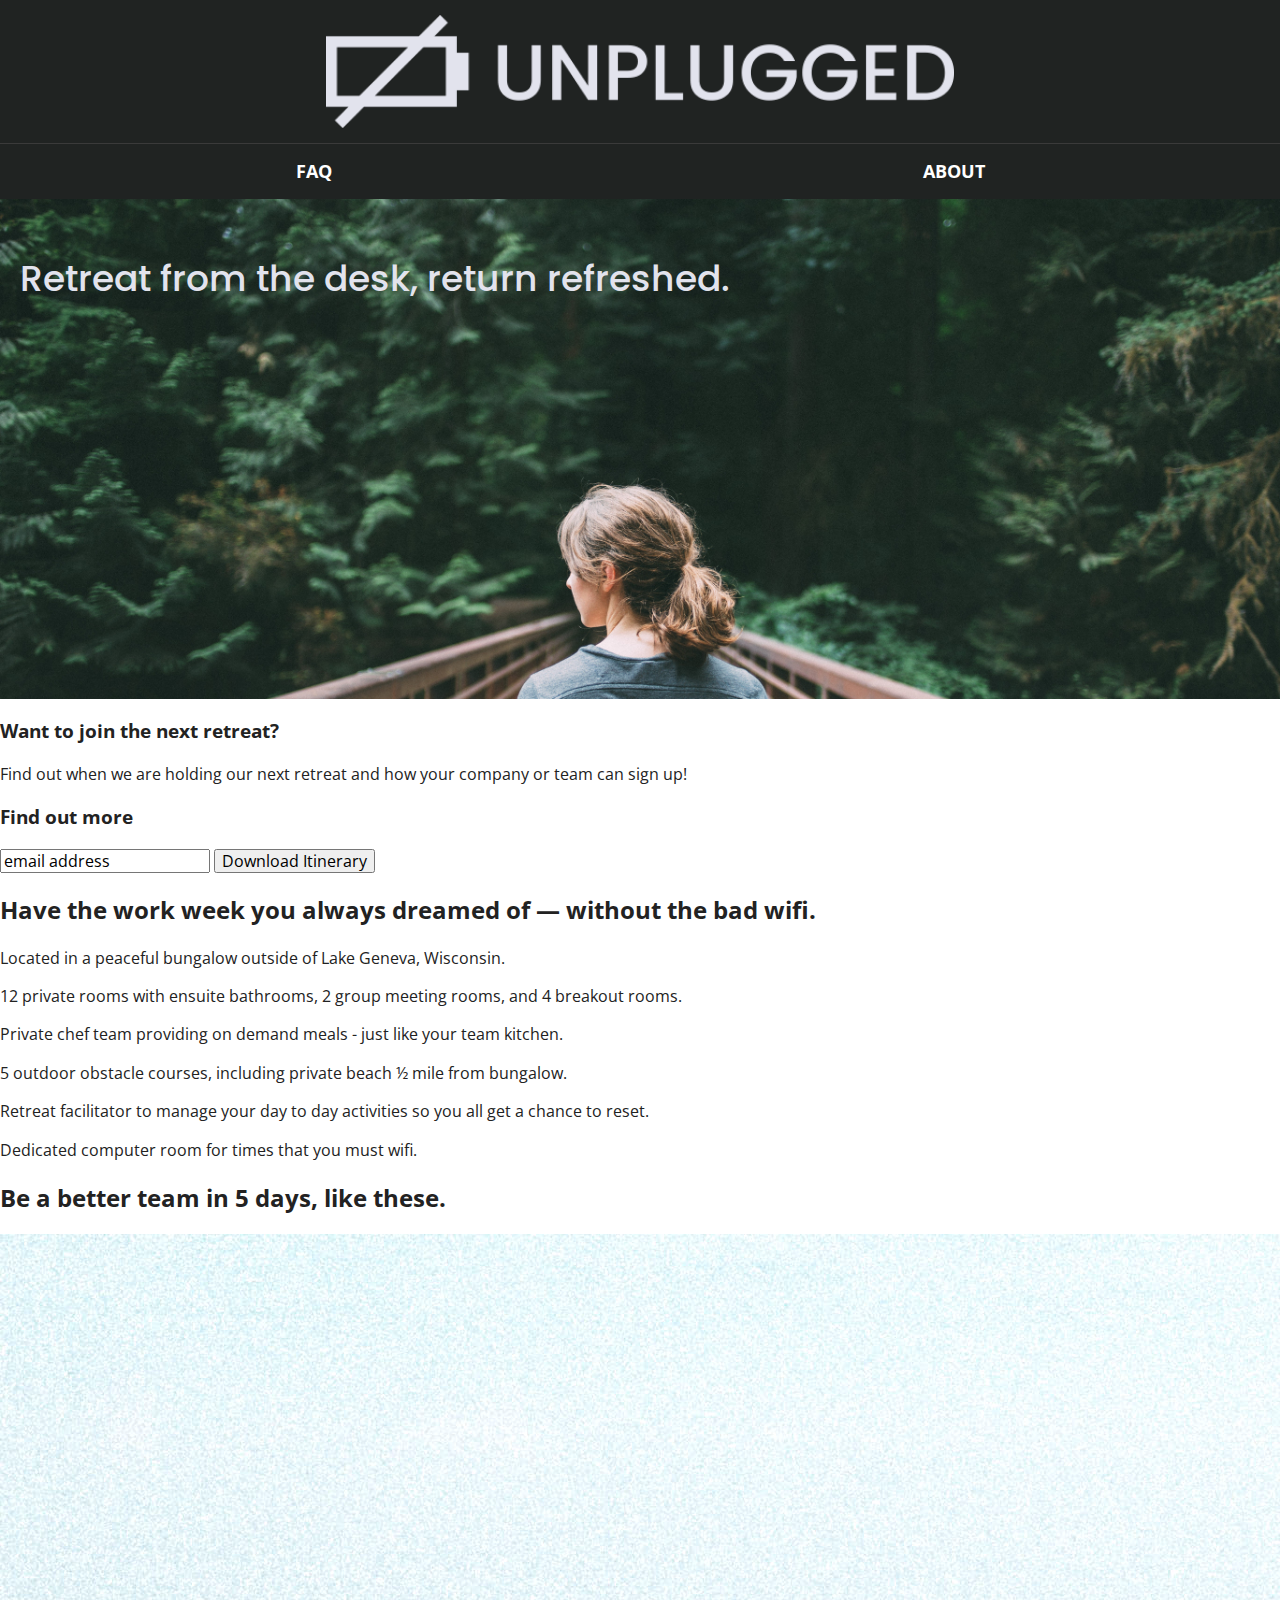
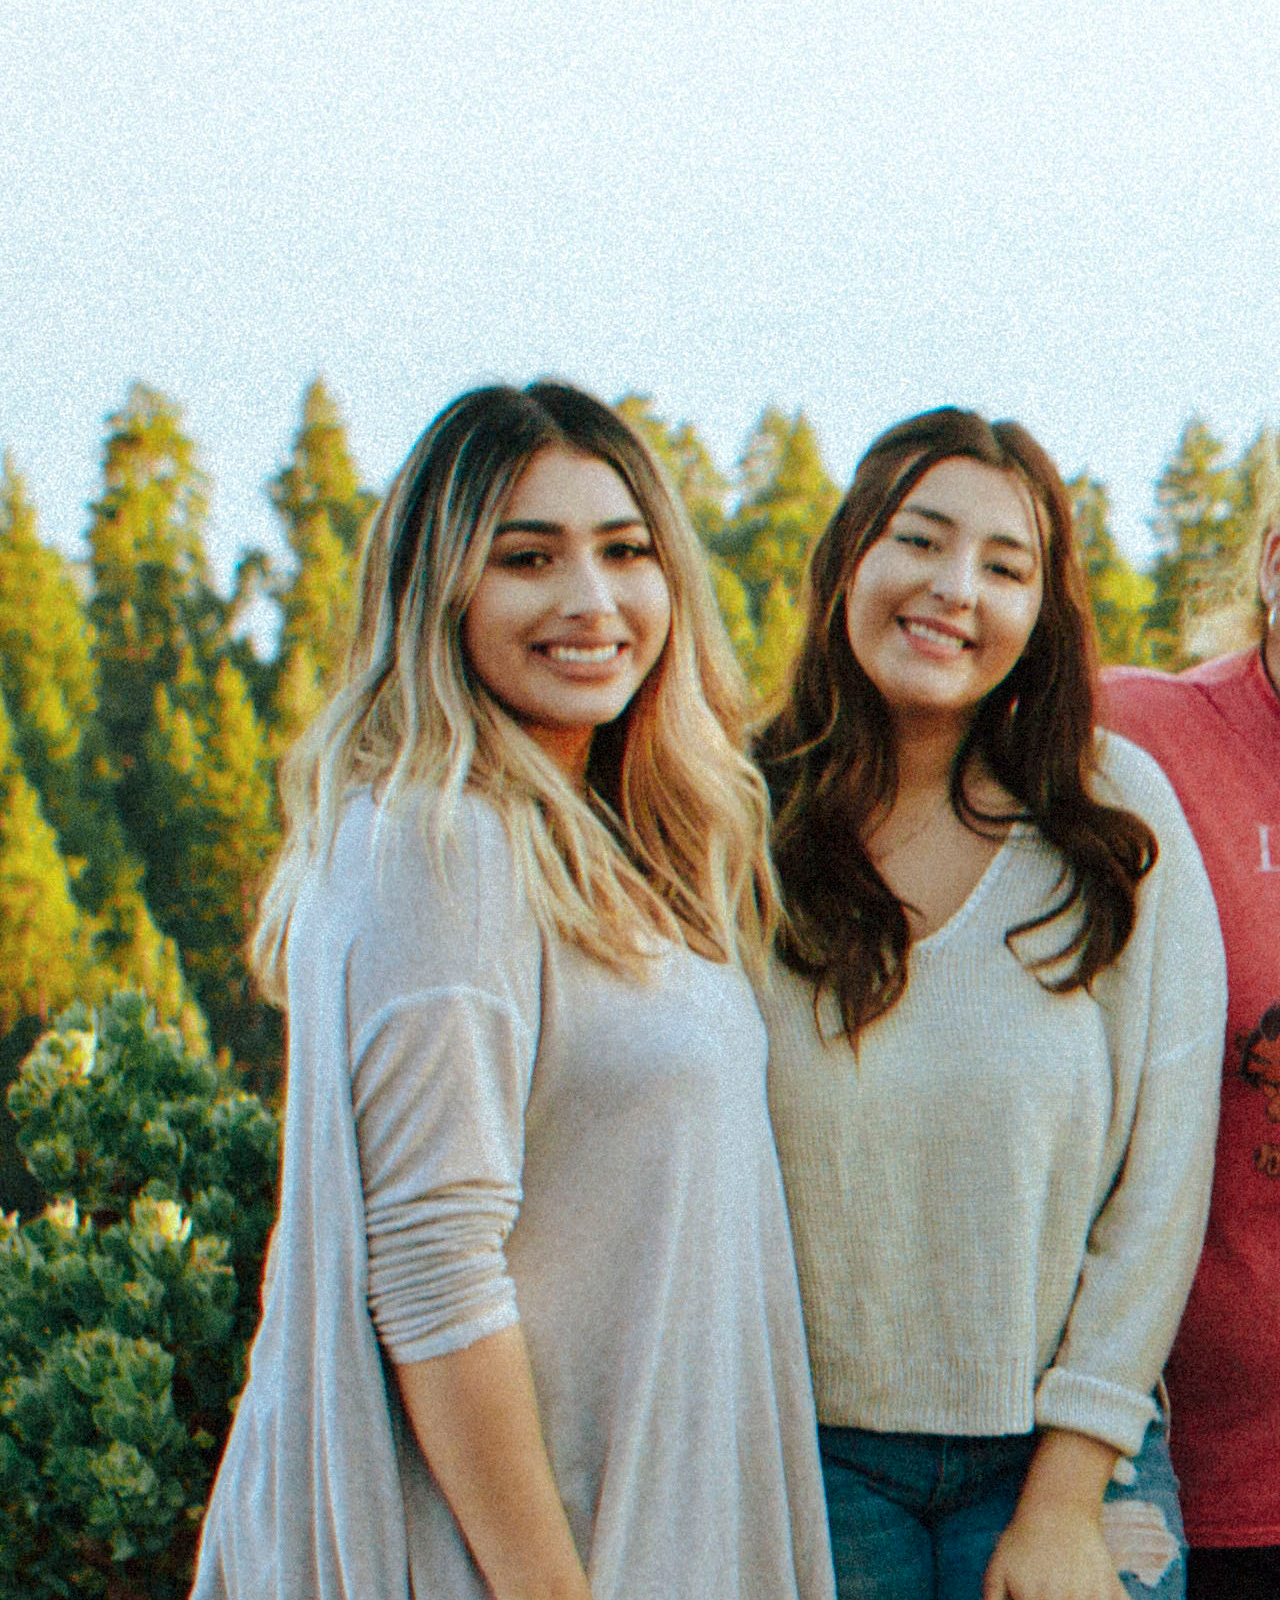
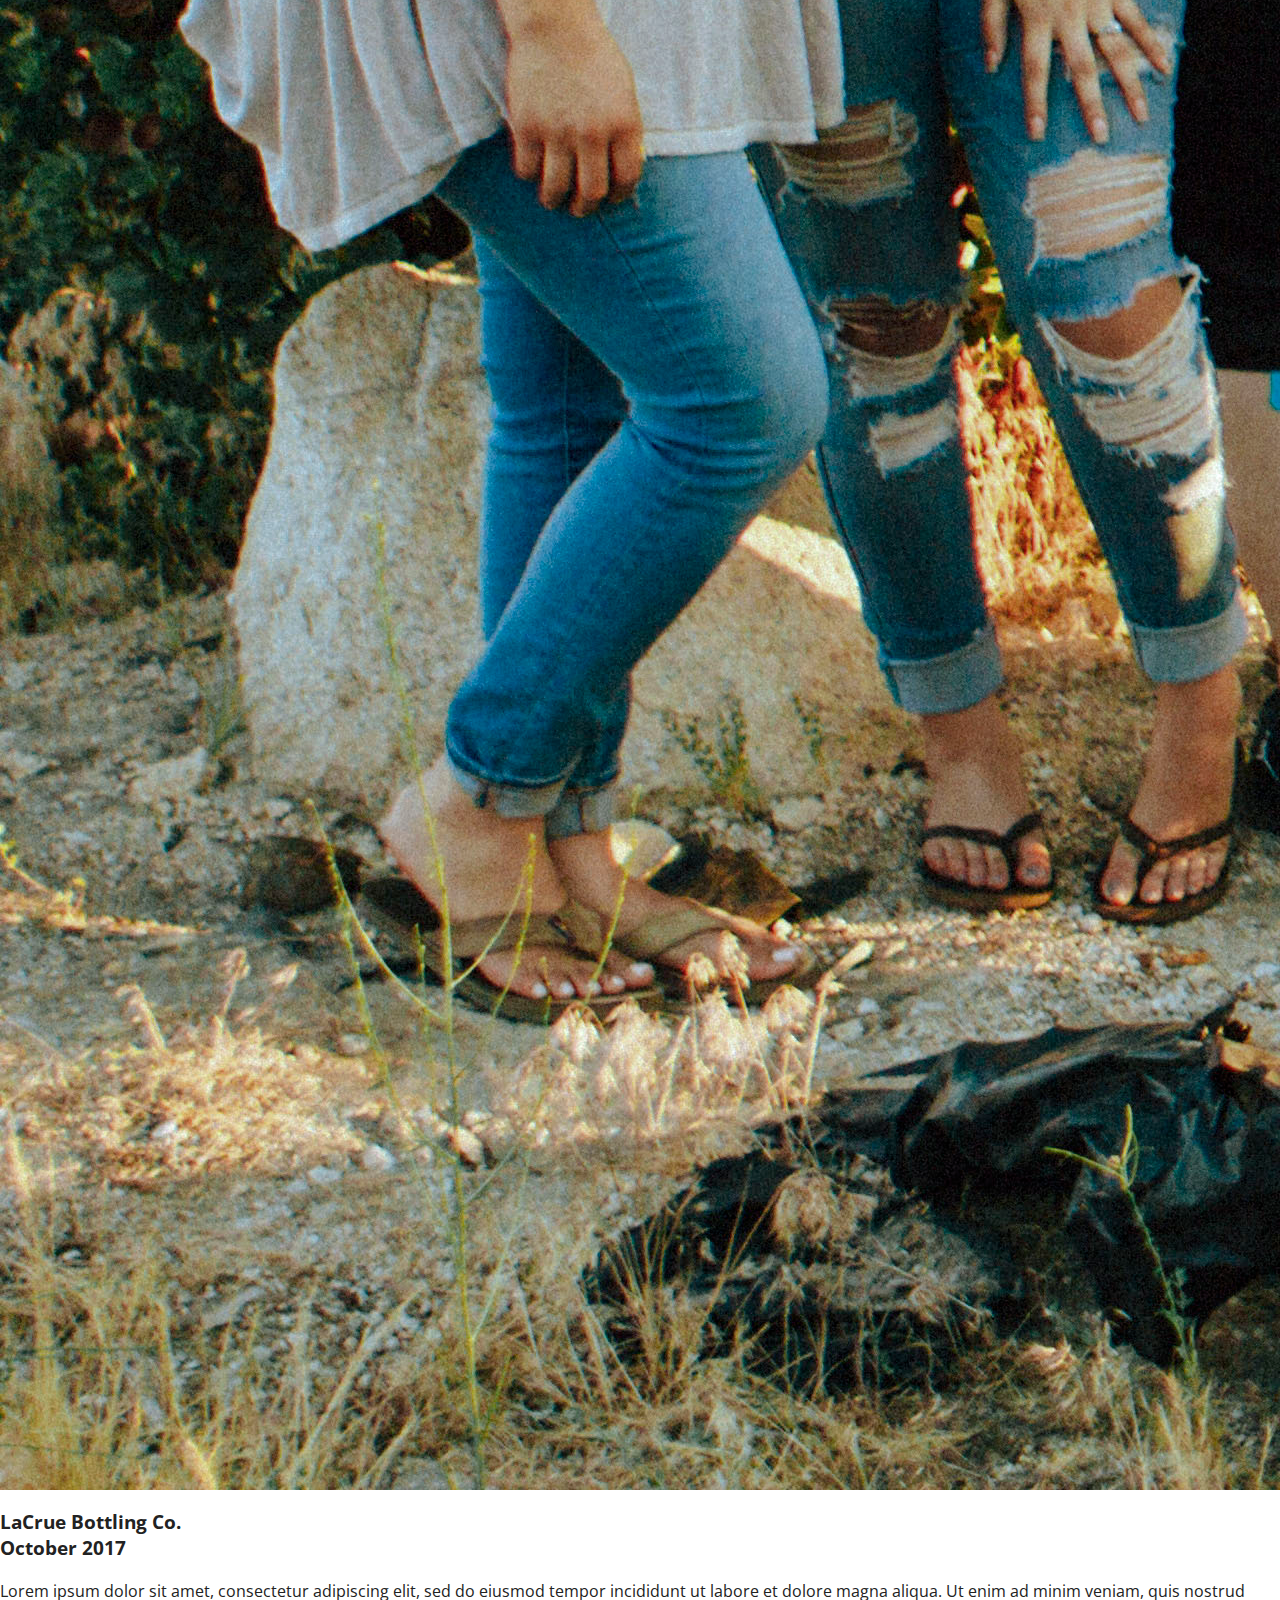
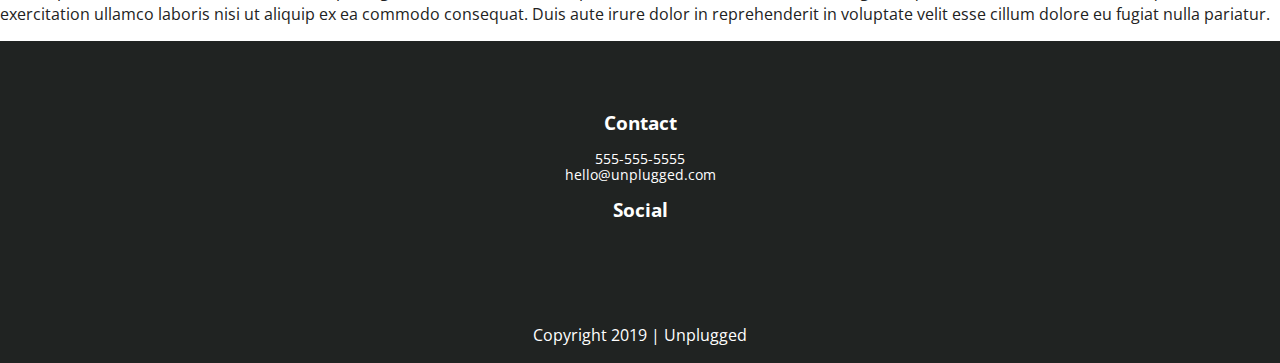
==== index.html @ 426a58fe "Completely designed the header and footer for all three websites" ====
<!DOCTYPE html>
<html class="no-js" lang="eng">
  <head>
    <meta charset="utf-8" />
    <title>Unplugged Retreat</title>
    <meta name="description" content="" />
    <meta name="viewport" content="width=device-width, initial-scale=1" />

    <meta property="og:title" content="" />
    <meta property="og:type" content="" />
    <meta property="og:url" content="" />
    <meta property="og:image" content="" />

    <link rel="manifest" href="site.webmanifest" />
    <link rel="apple-touch-icon" href="icon.png" />
    <!-- Place favicon.ico in the root directory -->

    <link rel="stylesheet" href="css/normalize.css" />
    <link rel="stylesheet" href="css/main.css" />

    <meta name="theme-color" content="#fafafa" />

    <link
      href="https://fonts.googleapis.com/css2?family=Montserrat:wght@400;700&family=Open+Sans&family=Poppins&display=swap"
      rel="stylesheet"
    />
  </head>

  <body>
    <header>
      <div class="header-wrapper">
        <div class="unplugged-logo">
          <a href="#"
            ><img src="img/unpluggedlogo.png" alt="unplugged logo"
          /></a>
        </div>
        <nav>
          <ul>
            <li><a href="faq/index.html" target="_blank">FAQ</a></li>
            <li><a href="about/index.html" target="_blank">About</a></li>
          </ul>
        </nav>
      </div>
      <div class="headline">
        <h1>Retreat from the desk, return refreshed.</h1>
      </div>
    </header>

    <main>
      <div class="newsletter-signup">
        <h3>Want to join the next retreat?</h3>
        <p>
          Find out when we are holding our next retreat and how your company or
          team can sign up!
        </p>
        <h3>Find out more</h3>
      </div>
      <div class="signup-form">
        <input type="text" name="name" value="email address" />
        <input type="button" value="Download Itinerary" />
      </div>
      <div class="general-info">
        <h2>
          Have the work week you always dreamed of — without the bad wifi.
        </h2>
        <div id="campground">
          <p>
            Located in a peaceful bungalow outside of Lake Geneva, Wisconsin.
          </p>
        </div>
        <div id="bed">
          <p>
            12 private rooms with ensuite bathrooms, 2 group meeting rooms, and
            4 breakout rooms.
          </p>
        </div>
        <div id="utensils">
          <p>
            Private chef team providing on demand meals - just like your team
            kitchen.
          </p>
        </div>
        <div id="shoe-prints">
          <p>
            5 outdoor obstacle courses, including private beach ½ mile from
            bungalow.
          </p>
        </div>
        <div id="smile">
          <p>
            Retreat facilitator to manage your day to day activities so you all
            get a chance to reset.
          </p>
        </div>
        <div id="wifi">
          <p>Dedicated computer room for times that you must wifi.</p>
        </div>
      </div>
      <div class="previous-retreats">
        <h2>Be a better team in 5 days, like these.</h2>
        <a href="group-photo"
          ><img
            src="img/omar-lopez-296944-unsplash.jpg"
            alt="Group picture of business women outside"
        /></a>
        <h3>
          LaCrue Bottling Co. <br />
          October 2017
        </h3>
        <p>
          Lorem ipsum dolor sit amet, consectetur adipiscing elit, sed do
          eiusmod tempor incididunt ut labore et dolore magna aliqua. Ut enim ad
          minim veniam, quis nostrud exercitation ullamco laboris nisi ut
          aliquip ex ea commodo consequat. Duis aute irure dolor in
          reprehenderit in voluptate velit esse cillum dolore eu fugiat nulla
          pariatur.
        </p>
      </div>
    </main>

    <footer>
      <div class="footer-wrapper">
        <div class="footer-content">
          <div class="footer-contact">
            <h3>Contact</h3>
            <address class="footer-address">
              <a href="tel:+15555555555"> 555-555-5555</a><br />
              <a href="mailto:hello@unplugged.com">hello@unplugged.com</a>
            </address>
          </div>
          <div class="social">
            <h3>Social</h3>
            <div class="social-emblems">
              <p>
                <a href="https://www.facebook.com/" target="_blank"></a>
                <a href="https://twitter.com/" target="_blank"></a>
                <a href="https://www.instagram.com/" target="_blank"></a>
              </p>
            </div>
          </div>
        </div>
        <div class="copyright">
          <p>Copyright 2019 | Unplugged</p>
        </div>
      </div>
    </footer>

    <script src="js/vendor/modernizr-3.11.2.min.js"></script>
    <script src="js/plugins.js"></script>
    <script src="js/main.js"></script>

    <!-- Google Analytics: change UA-XXXXX-Y to be your site's ID. -->
    <script>
      window.ga = function () {
        ga.q.push(arguments);
      };
      ga.q = [];
      ga.l = +new Date();
      ga("create", "UA-XXXXX-Y", "auto");
      ga("set", "anonymizeIp", true);
      ga("set", "transport", "beacon");
      ga("send", "pageview");
    </script>
    <script src="https://www.google-analytics.com/analytics.js" async></script>
  </body>
</html>
---- css/main.css ----
/*! HTML5 Boilerplate v8.0.0 | MIT License | https://html5boilerplate.com/ */

/* main.css 2.1.0 | MIT License | https://github.com/h5bp/main.css#readme */
/*
 * What follows is the result of much research on cross-browser styling.
 * Credit left inline and big thanks to Nicolas Gallagher, Jonathan Neal,
 * Kroc Camen, and the H5BP dev community and team.
 */

/* ==========================================================================
   Base styles: opinionated defaults
   ========================================================================== */

html {
  color: #222;
  font-size: 1em;
  line-height: 1.4;
}

/*
 * Remove text-shadow in selection highlight:
 * https://twitter.com/miketaylr/status/12228805301
 *
 * Vendor-prefixed and regular ::selection selectors cannot be combined:
 * https://stackoverflow.com/a/16982510/7133471
 *
 * Customize the background color to match your design.
 */

::-moz-selection {
  background: #b3d4fc;
  text-shadow: none;
}

::selection {
  background: #b3d4fc;
  text-shadow: none;
}

/*
 * A better looking default horizontal rule
 */

hr {
  display: block;
  height: 1px;
  border: 0;
  border-top: 1px solid #ccc;
  margin: 1em 0;
  padding: 0;
}

/*
 * Remove the gap between audio, canvas, iframes,
 * images, videos and the bottom of their containers:
 * https://github.com/h5bp/html5-boilerplate/issues/440
 */

audio,
canvas,
iframe,
img,
svg,
video {
  vertical-align: middle;
}

/*
 * Remove default fieldset styles.
 */

fieldset {
  border: 0;
  margin: 0;
  padding: 0;
}

/*
 * Allow only vertical resizing of textareas.
 */

textarea {
  resize: vertical;
}

/* ==========================================================================
   Author's custom styles
   ========================================================================== */

/* Base Styles for Header/Footer (All Pages) */

.header-wrapper,
.footer-wrapper,
.copyright {
  background: #202322;
  color: #ffffff;
  width: 100%;
}

.unplugged-logo {
  display: flex;
  justify-content: center;
  align-items: center;
  width: 100%;
  padding: 15px 0;
}

.unplugged-logo img,
.unplugged-logo a {
  display: flex;
  justify-content: center;
  align-items: center;
  width: 70%;
}

nav {
  width: 100%;
  border-top: 1px solid #3a3a3a;
}

nav ul {
  display: flex;
  justify-content: space-around;
  align-items: center;
  flex-flow: row wrap;
  text-decoration: none;
  list-style: none;
  margin: 0;
  padding: 15px 0;
  width: 100%;
}

nav ul li a {
  text-decoration: none;
  text-transform: uppercase;
  font-weight: bold;
  color: #ffffff;
  font-size: 1.125em;
}

.footer-wrapper,
.copyright {
  display: flex;
  justify-content: center;
  align-items: center;
  flex-flow: column;
  text-decoration: none;
  font-style: normal;
  width: 100%;
  padding-top: 50px;
}

.footer-contact,
.social,
.copyright {
  display: flex;
  justify-content: center;
  align-items: center;
  flex-flow: column;
}

.footer-address,
.footer-address a {
  display: flex;
  justify-content: center;
  align-items: center;
  flex-flow: column;
  line-height: 8px;
  font-family: "Open Sans";
  font-size: 0.875rem;
  text-decoration: none;
  font-style: normal;
  color: #ffffff;
}

/* Base styles for About Page */

/* Base Styles for FAQ Page */

/* Mobile Style for Homepage */

html {
  height: auto;
  width: 100%;
}

body {
  font-size: 16px;
  font-family: "Open Sans";
}

.headline {
  margin: 0;
  height: 500px;
  background: url(../img/jake-melara-30679-unsplash-mobile.jpg);
  background-size: cover;
  background-repeat: no-repeat;
  background-position: center;
}

.headline h1 {
  display: flex;
  justify-content: flex-start;
  align-items: center;
  padding: 55px 40px 0 20px;
  margin: 0;
  color: #e2e3ed;
  font-size: 2.25em;
  font-family: "Poppins";
  font-weight: 500;
}

/* Tablet Style for Homepage */

@media only screen and (min-width: 768px) {
}

/* Desktop Styles for Homepage */

@media only screen and (min-width: 1200px) {
}

/* ==========================================================================
   Helper classes
   ========================================================================== */

/*
 * Hide visually and from screen readers
 */

.hidden,
[hidden] {
  display: none !important;
}

/*
 * Hide only visually, but have it available for screen readers:
 * https://snook.ca/archives/html_and_css/hiding-content-for-accessibility
 *
 * 1. For long content, line feeds are not interpreted as spaces and small width
 *    causes content to wrap 1 word per line:
 *    https://medium.com/@jessebeach/beware-smushed-off-screen-accessible-text-5952a4c2cbfe
 */

.sr-only {
  border: 0;
  clip: rect(0, 0, 0, 0);
  height: 1px;
  margin: -1px;
  overflow: hidden;
  padding: 0;
  position: absolute;
  white-space: nowrap;
  width: 1px;
  /* 1 */
}

/*
 * Extends the .sr-only class to allow the element
 * to be focusable when navigated to via the keyboard:
 * https://www.drupal.org/node/897638
 */

.sr-only.focusable:active,
.sr-only.focusable:focus {
  clip: auto;
  height: auto;
  margin: 0;
  overflow: visible;
  position: static;
  white-space: inherit;
  width: auto;
}

/*
 * Hide visually and from screen readers, but maintain layout
 */

.invisible {
  visibility: hidden;
}

/*
 * Clearfix: contain floats
 *
 * For modern browsers
 * 1. The space content is one way to avoid an Opera bug when the
 *    `contenteditable` attribute is included anywhere else in the document.
 *    Otherwise it causes space to appear at the top and bottom of elements
 *    that receive the `clearfix` class.
 * 2. The use of `table` rather than `block` is only necessary if using
 *    `:before` to contain the top-margins of child elements.
 */

.clearfix::before,
.clearfix::after {
  content: " ";
  display: table;
}

.clearfix::after {
  clear: both;
}

/* ==========================================================================
   EXAMPLE Media Queries for Responsive Design.
   These examples override the primary ('mobile first') styles.
   Modify as content requires.
   ========================================================================== */

@media only screen and (min-width: 35em) {
  /* Style adjustments for viewports that meet the condition */
}

@media print,
  (-webkit-min-device-pixel-ratio: 1.25),
  (min-resolution: 1.25dppx),
  (min-resolution: 120dpi) {
  /* Style adjustments for high resolution devices */
}

/* ==========================================================================
   Print styles.
   Inlined to avoid the additional HTTP request:
   https://www.phpied.com/delay-loading-your-print-css/
   ========================================================================== */

@media print {
  *,
  *::before,
  *::after {
    background: #fff !important;
    color: #000 !important;
    /* Black prints faster */
    box-shadow: none !important;
    text-shadow: none !important;
  }

  a,
  a:visited {
    text-decoration: underline;
  }

  a[href]::after {
    content: " (" attr(href) ")";
  }

  abbr[title]::after {
    content: " (" attr(title) ")";
  }

  /*
   * Don't show links that are fragment identifiers,
   * or use the `javascript:` pseudo protocol
   */
  a[href^="#"]::after,
  a[href^="javascript:"]::after {
    content: "";
  }

  pre {
    white-space: pre-wrap !important;
  }

  pre,
  blockquote {
    border: 1px solid #999;
    page-break-inside: avoid;
  }

  /*
   * Printing Tables:
   * https://web.archive.org/web/20180815150934/http://css-discuss.incutio.com/wiki/Printing_Tables
   */
  thead {
    display: table-header-group;
  }

  tr,
  img {
    page-break-inside: avoid;
  }

  p,
  h2,
  h3 {
    orphans: 3;
    widows: 3;
  }

  h2,
  h3 {
    page-break-after: avoid;
  }
}
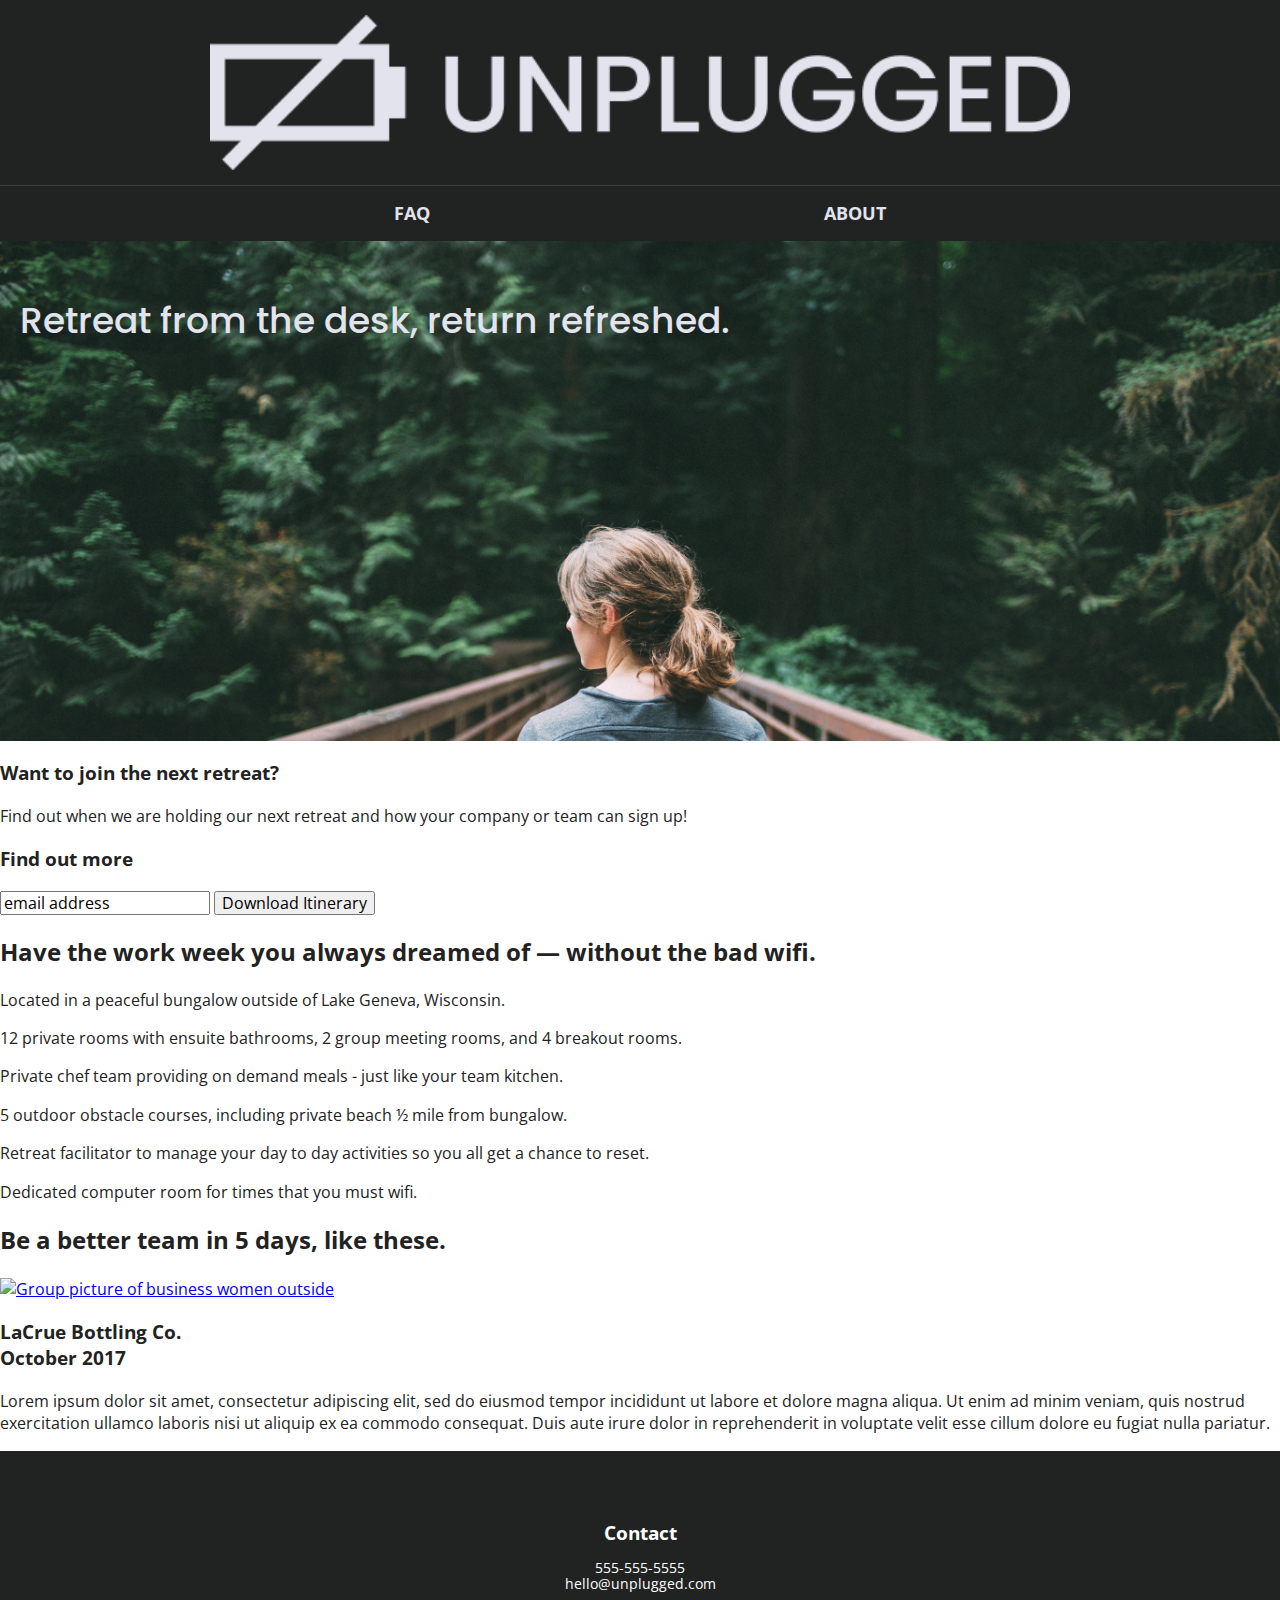
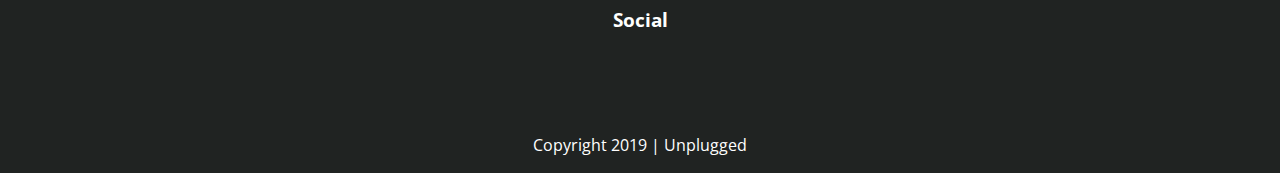
==== commit 6357228c: "Fixed the header and footer styles for all three pages" ====
--- a/index.html
+++ b/index.html
@@ -99,9 +99,7 @@
       <div class="previous-retreats">
         <h2>Be a better team in 5 days, like these.</h2>
         <a href="group-photo"
-          ><img
-            src="img/omar-lopez-296944-unsplash.jpg"
-            alt="Group picture of business women outside"
+          ><img src="" alt="Group picture of business women outside"
         /></a>
         <h3>
           LaCrue Bottling Co. <br />
--- a/css/main.css
+++ b/css/main.css
@@ -89,11 +89,9 @@
 
 /* Base Styles for Header/Footer (All Pages) */
 
-.header-wrapper,
-.footer-wrapper,
-.copyright {
+.header-wrapper {
   background: #202322;
-  color: #ffffff;
+  color: #e2e3ed;
   width: 100%;
 }
 
@@ -110,7 +108,7 @@
   display: flex;
   justify-content: center;
   align-items: center;
-  width: 70%;
+  width: 82%;
 }
 
 nav {
@@ -120,9 +118,8 @@
 
 nav ul {
   display: flex;
-  justify-content: space-around;
-  align-items: center;
-  flex-flow: row wrap;
+  justify-content: space-evenly;
+  align-items: center;
   text-decoration: none;
   list-style: none;
   margin: 0;
@@ -134,7 +131,7 @@
   text-decoration: none;
   text-transform: uppercase;
   font-weight: bold;
-  color: #ffffff;
+  color: #e2e3ed;
   font-size: 1.125em;
 }
 
@@ -148,6 +145,9 @@
   font-style: normal;
   width: 100%;
   padding-top: 50px;
+  background: #202322;
+  color: #ffffff;
+  width: 100%;
 }
 
 .footer-contact,
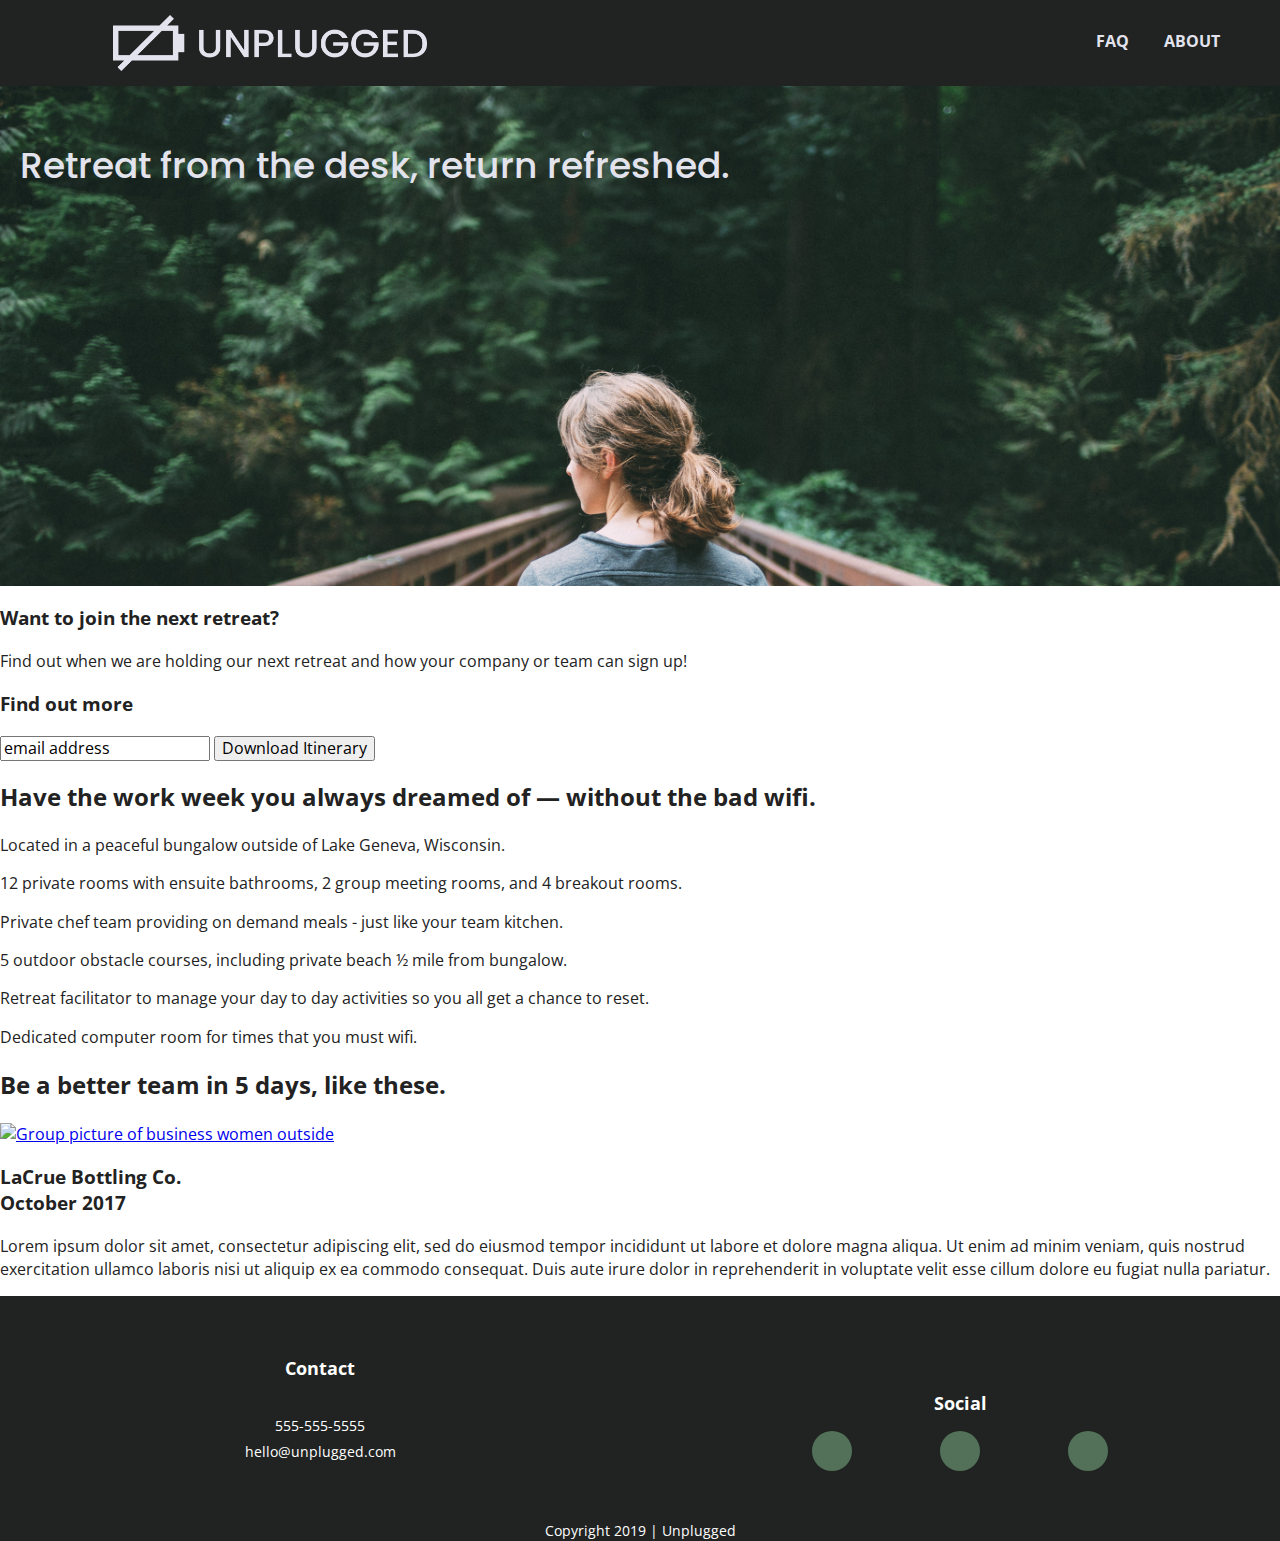
==== commit c82c7308: "Completely finished the header/footer on all three pages for mobile and tablet" ====
--- a/index.html
+++ b/index.html
@@ -2,7 +2,7 @@
 <html class="no-js" lang="eng">
   <head>
     <meta charset="utf-8" />
-    <title>Unplugged Retreat</title>
+    <title>Unplugged Retreat | Homepage</title>
     <meta name="description" content="" />
     <meta name="viewport" content="width=device-width, initial-scale=1" />
 
@@ -24,20 +24,26 @@
       href="https://fonts.googleapis.com/css2?family=Montserrat:wght@400;700&family=Open+Sans&family=Poppins&display=swap"
       rel="stylesheet"
     />
+    <script
+      src="https://kit.fontawesome.com/3328bf43d5.js"
+      crossorigin="anonymous"
+    ></script>
   </head>
 
   <body>
     <header>
       <div class="header-wrapper">
         <div class="unplugged-logo">
-          <a href="#"
-            ><img src="img/unpluggedlogo.png" alt="unplugged logo"
-          /></a>
+          <a href="#">
+            <img src="img/unpluggedlogo.png" alt="unplugged logo" />
+          </a>
         </div>
         <nav>
           <ul>
-            <li><a href="faq/index.html" target="_blank">FAQ</a></li>
-            <li><a href="about/index.html" target="_blank">About</a></li>
+            <li id="faq"><a href="faq/index.html" target="_blank">FAQ</a></li>
+            <li id="about">
+              <a href="about/index.html" target="_blank">About</a>
+            </li>
           </ul>
         </nav>
       </div>
@@ -98,9 +104,9 @@
       </div>
       <div class="previous-retreats">
         <h2>Be a better team in 5 days, like these.</h2>
-        <a href="group-photo"
-          ><img src="" alt="Group picture of business women outside"
-        /></a>
+        <a href="group-photo">
+          <img src="" alt="Group picture of business women outside" />
+        </a>
         <h3>
           LaCrue Bottling Co. <br />
           October 2017
@@ -130,9 +136,15 @@
             <h3>Social</h3>
             <div class="social-emblems">
               <p>
-                <a href="https://www.facebook.com/" target="_blank"></a>
-                <a href="https://twitter.com/" target="_blank"></a>
-                <a href="https://www.instagram.com/" target="_blank"></a>
+                <a href="https://www.facebook.com/" target="_blank">
+                  <i class="fa-brands fa-facebook-f"></i>
+                </a>
+                <a href="https://twitter.com/" target="_blank">
+                  <i class="fa-brands fa-twitter"></i>
+                </a>
+                <a href="https://www.instagram.com/" target="_blank">
+                  <i class="fa-brands fa-instagram"></i>
+                </a>
               </p>
             </div>
           </div>
--- a/css/main.css
+++ b/css/main.css
@@ -13,7 +13,7 @@
 
 html {
   color: #222;
-  font-size: 1em;
+  font-size: 16px;
   line-height: 1.4;
 }
 
@@ -118,7 +118,7 @@
 
 nav ul {
   display: flex;
-  justify-content: space-evenly;
+  justify-content: center;
   align-items: center;
   text-decoration: none;
   list-style: none;
@@ -135,6 +135,14 @@
   font-size: 1.125em;
 }
 
+#faq {
+  padding: 0 3.125em 0 5.5rem;
+}
+
+#about {
+  padding: 0 5em 0 3em;
+}
+
 .footer-wrapper,
 .copyright {
   display: flex;
@@ -143,20 +151,84 @@
   flex-flow: column;
   text-decoration: none;
   font-style: normal;
-  width: 100%;
   padding-top: 50px;
+  width: 100%;
   background: #202322;
   color: #ffffff;
+  margin: 0;
+  height: 100%;
+}
+
+.footer-wrapper p {
+  font-size: 14px;
+  margin: 0;
+}
+
+.footer-content {
   width: 100%;
 }
 
 .footer-contact,
-.social,
-.copyright {
+.social {
   display: flex;
   justify-content: center;
   align-items: center;
   flex-flow: column;
+  width: 100%;
+}
+
+.footer-contact h3 {
+  margin: 0 0 35px 0;
+  font-size: 18px;
+}
+
+.social h3 {
+  margin: 45px 0 15px 0;
+  font-size: 18px;
+}
+
+.social-emblems {
+  display: flex;
+  justify-content: center;
+  align-items: center;
+  flex-flow: row wrap;
+  width: 100%;
+  margin: 0;
+}
+
+.social-emblems p {
+  display: flex;
+  justify-content: center;
+  align-items: center;
+  flex-flow: row wrap;
+  width: 100%;
+
+  margin: 0;
+}
+
+.social-emblems a {
+  display: flex;
+  justify-content: center;
+  align-items: center;
+  flex-flow: row wrap;
+  font-size: 18px;
+  color: white;
+  font-style: normal;
+  text-decoration: none;
+  width: 20%;
+  margin: 0;
+}
+
+.social-emblems i {
+  background-color: #527158;
+  border-radius: 30px;
+  height: 40px;
+  width: 40px;
+  display: flex;
+  justify-content: center;
+  align-items: center;
+  flex-flow: row wrap;
+  margin: 0;
 }
 
 .footer-address,
@@ -171,17 +243,13 @@
   text-decoration: none;
   font-style: normal;
   color: #ffffff;
-}
-
-/* Base styles for About Page */
-
-/* Base Styles for FAQ Page */
-
-/* Mobile Style for Homepage */
+  height: 45px;
+}
+
+/* Base Mobile Style for Homepage */
 
 html {
   height: auto;
-  width: 100%;
 }
 
 body {
@@ -210,14 +278,184 @@
   font-weight: 500;
 }
 
-/* Tablet Style for Homepage */
-
-@media only screen and (min-width: 768px) {
-}
-
-/* Desktop Styles for Homepage */
+/* Base Mobile Styles for About Page */
+
+/* Base Mobile Styles for FAQ Page */
+
+/* Tablet Styles */
+
+@media only screen and (min-width: 768px) and (max-width: 1199px) {
+  /* Base Styles for Header/Footer (All Pages) */
+
+  .header-wrapper {
+    display: flex;
+    flex-flow: row wrap;
+  }
+
+  .unplugged-logo {
+    display: flex;
+    flex-flow: row wrap;
+    width: 50%;
+    padding: 15px 0;
+  }
+
+  .unplugged-logo img,
+  .unplugged-logo a {
+    display: flex;
+    flex-flow: row wrap;
+    width: 70%;
+    padding: 0 50px 0 0;
+  }
+
+  nav {
+    width: 50%;
+    border-top: none;
+    padding: 15px 0;
+  }
+
+  nav ul {
+    display: flex;
+    justify-content: flex-end;
+    flex-flow: row wrap;
+  }
+
+  nav ul li a {
+    font-size: 1em;
+  }
+
+  #faq {
+    padding: 0 35px 0 0;
+  }
+
+  #about {
+    padding: 0 60px 0 0;
+  }
+
+  .footer-wrapper {
+    width: 100%;
+  }
+
+  .footer-content {
+    display: flex;
+    flex-flow: row wrap;
+    width: 100%;
+  }
+
+  .footer-contact,
+  .social {
+    width: 50%;
+  }
+
+  .footer-contact h3,
+  .social h3 {
+    margin: 0 0 15px 0;
+  }
+
+  .copyright {
+    width: 100%;
+    padding-top: 50px;
+  }
+
+  /* Base Tablet Style for Homepage */
+
+  .headline {
+    margin: 0;
+    height: 600px;
+    background: url(../img/jake-melara-30679-unsplash-tablet.jpg);
+    background-size: cover;
+    background-repeat: no-repeat;
+    background-position: center;
+  }
+
+  .headline h1 {
+    display: flex;
+    justify-content: flex-start;
+    align-items: center;
+    padding: 90px 200px 0 65px;
+    margin: 0;
+    color: #e2e3ed;
+    font-size: 2.25em;
+    font-family: "Poppins";
+    font-weight: 500;
+  }
+
+  /* Base Styles for About Page */
+
+  /* Base Styles for FAQ Page */
+}
+
+/* Desktop Styles */
 
 @media only screen and (min-width: 1200px) {
+  /* Base Styles for Header/Footer (All Pages) */
+
+  .header-wrapper {
+    display: flex;
+    flex-flow: row wrap;
+  }
+
+  .unplugged-logo {
+    display: flex;
+    flex-flow: row wrap;
+    width: 50%;
+    padding: 15px 0;
+  }
+
+  .unplugged-logo img,
+  .unplugged-logo a {
+    display: flex;
+    flex-flow: row wrap;
+    width: 70%;
+    padding: 0 50px 0 0;
+  }
+
+  nav {
+    width: 50%;
+    border-top: none;
+    padding: 15px 0;
+  }
+
+  nav ul {
+    display: flex;
+    justify-content: flex-end;
+    flex-flow: row wrap;
+  }
+
+  nav ul li a {
+    font-size: 1em;
+  }
+
+  #faq {
+    padding: 0 35px 0 0;
+  }
+
+  #about {
+    padding: 0 60px 0 0;
+  }
+
+  .footer-wrapper {
+    width: 100%;
+  }
+
+  .footer-content {
+    display: flex;
+    flex-flow: row wrap;
+    width: 100%;
+  }
+
+  .footer-contact,
+  .social {
+    width: 50%;
+  }
+
+  .copyright {
+    width: 100%;
+    padding-top: 50px;
+  }
+
+  /* Base Styles for About Page */
+
+  /* Base Styles for FAQ Page */
 }
 
 /* ==========================================================================
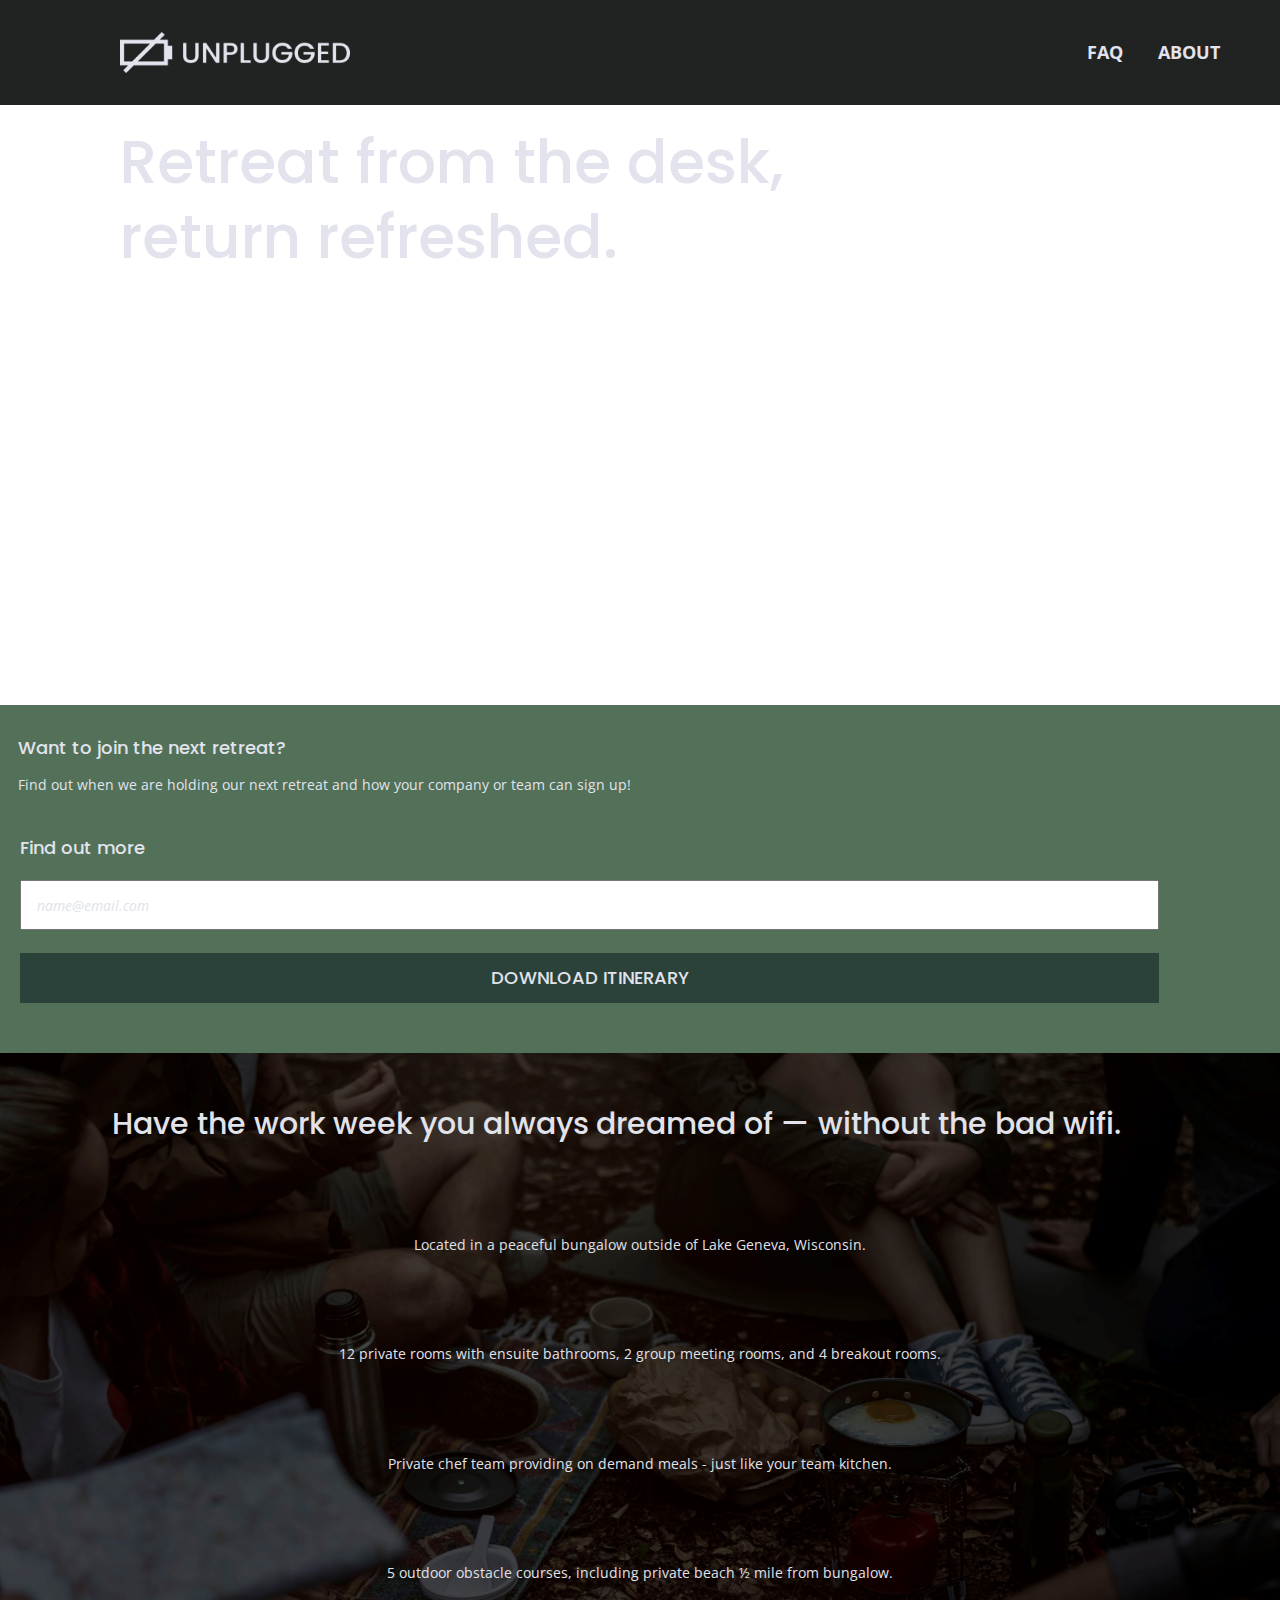
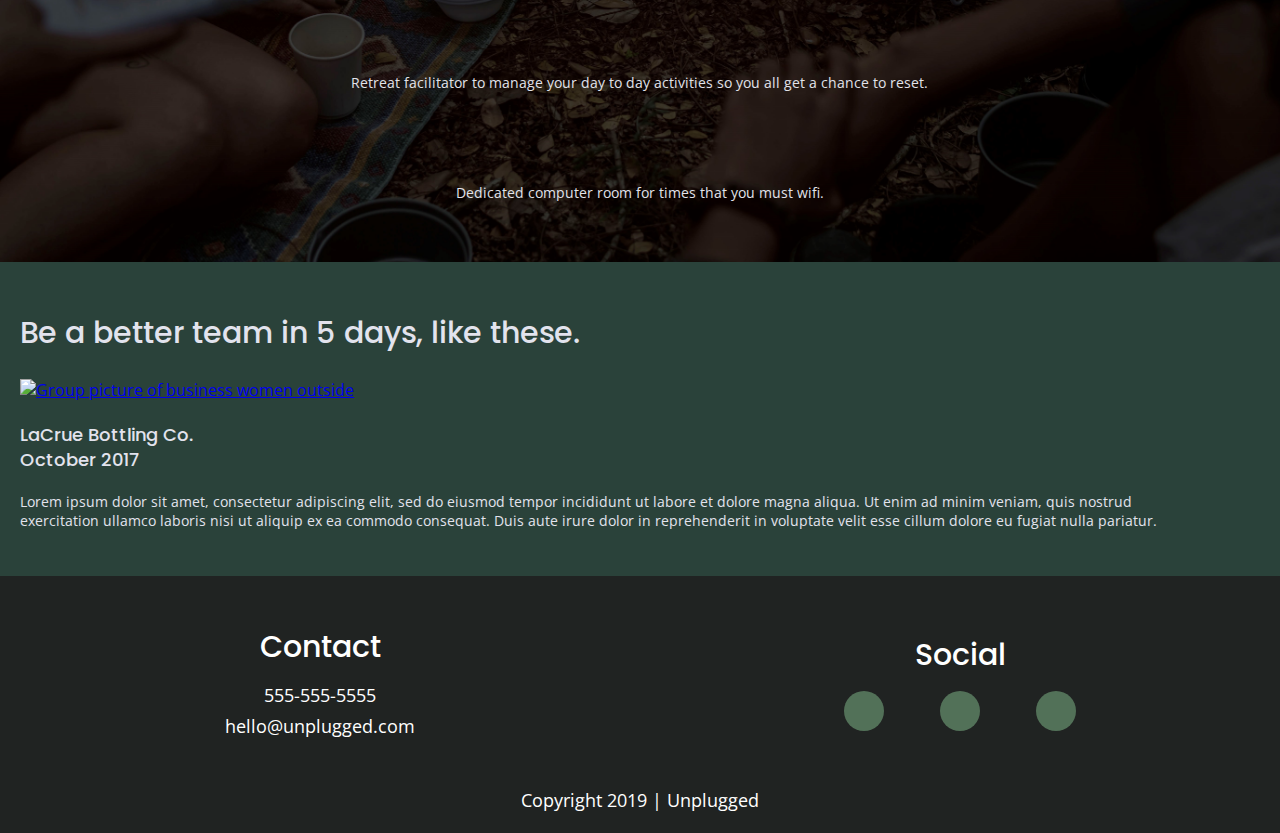
==== commit 38bb4620: "Finished mobile layout design for the homepage" ====
--- a/index.html
+++ b/index.html
@@ -53,17 +53,24 @@
     </header>
 
     <main>
-      <div class="newsletter-signup">
-        <h3>Want to join the next retreat?</h3>
-        <p>
-          Find out when we are holding our next retreat and how your company or
-          team can sign up!
-        </p>
-        <h3>Find out more</h3>
-      </div>
-      <div class="signup-form">
-        <input type="text" name="name" value="email address" />
-        <input type="button" value="Download Itinerary" />
+      <div class="newsletter-wrapper">
+        <div class="newsletter-signup">
+          <h3>Want to join the next retreat?</h3>
+          <p>
+            Find out when we are holding our next retreat and how your company
+            or team can sign up!
+          </p>
+        </div>
+        <div class="signup-form">
+          <h3>Find out more</h3>
+          <input
+            id="email"
+            type="text"
+            name="name"
+            value="name@email.com"
+          /><br />
+          <input id="button" type="button" value="Download Itinerary" />
+        </div>
       </div>
       <div class="general-info">
         <h2>
@@ -73,46 +80,55 @@
           <p>
             Located in a peaceful bungalow outside of Lake Geneva, Wisconsin.
           </p>
+          <i class="fa-solid fa-campground"></i>
         </div>
         <div id="bed">
           <p>
             12 private rooms with ensuite bathrooms, 2 group meeting rooms, and
             4 breakout rooms.
           </p>
+          <i class="fa-solid fa-bed"></i>
         </div>
         <div id="utensils">
           <p>
             Private chef team providing on demand meals - just like your team
             kitchen.
           </p>
+          <i class="fa-solid fa-utensils"></i>
         </div>
         <div id="shoe-prints">
           <p>
             5 outdoor obstacle courses, including private beach ½ mile from
             bungalow.
           </p>
+          <i class="fa-solid fa-shoe-prints"></i>
         </div>
         <div id="smile">
           <p>
             Retreat facilitator to manage your day to day activities so you all
             get a chance to reset.
           </p>
+          <i class="fa-solid fa-face-smile"></i>
         </div>
         <div id="wifi">
           <p>Dedicated computer room for times that you must wifi.</p>
+          <i class="fa-solid fa-wifi"></i>
         </div>
       </div>
       <div class="previous-retreats">
         <h2>Be a better team in 5 days, like these.</h2>
         <a href="group-photo">
-          <img src="" alt="Group picture of business women outside" />
+          <img
+            src="img/omar-lopez-296944-unsplash-mobile.jpg"
+            alt="Group picture of business women outside"
+          />
         </a>
         <h3>
           LaCrue Bottling Co. <br />
           October 2017
         </h3>
         <p>
-          Lorem ipsum dolor sit amet, consectetur adipiscing elit, sed do
+          Lorem ipsum dolor sit amet, consectetur adipisc&shy;ing elit, sed do
           eiusmod tempor incididunt ut labore et dolore magna aliqua. Ut enim ad
           minim veniam, quis nostrud exercitation ullamco laboris nisi ut
           aliquip ex ea commodo consequat. Duis aute irure dolor in
--- a/css/main.css
+++ b/css/main.css
@@ -15,6 +15,7 @@
   color: #222;
   font-size: 16px;
   line-height: 1.4;
+  font-family: "Open Sans", sans-serif;
 }
 
 /*
@@ -108,7 +109,7 @@
   display: flex;
   justify-content: center;
   align-items: center;
-  width: 82%;
+  width: 75%;
 }
 
 nav {
@@ -118,7 +119,7 @@
 
 nav ul {
   display: flex;
-  justify-content: center;
+  justify-content: space-evenly;
   align-items: center;
   text-decoration: none;
   list-style: none;
@@ -132,15 +133,7 @@
   text-transform: uppercase;
   font-weight: bold;
   color: #e2e3ed;
-  font-size: 1.125em;
-}
-
-#faq {
-  padding: 0 3.125em 0 5.5rem;
-}
-
-#about {
-  padding: 0 5em 0 3em;
+  font-size: 18px;
 }
 
 .footer-wrapper,
@@ -156,7 +149,6 @@
   background: #202322;
   color: #ffffff;
   margin: 0;
-  height: 100%;
 }
 
 .footer-wrapper p {
@@ -175,16 +167,36 @@
   align-items: center;
   flex-flow: column;
   width: 100%;
+  font-family: "Open Sans", sans-serif;
 }
 
 .footer-contact h3 {
   margin: 0 0 35px 0;
   font-size: 18px;
+  font-weight: 500;
+  font-family: "Poppins", sans-serif;
+}
+
+.footer-address,
+.footer-address a {
+  display: flex;
+  justify-content: center;
+  align-items: center;
+  flex-flow: column;
+  line-height: 8px;
+  font-family: "Open Sans", sans-serif;
+  font-size: 14px;
+  text-decoration: none;
+  font-style: normal;
+  color: #ffffff;
+  height: 45px;
 }
 
 .social h3 {
   margin: 45px 0 15px 0;
   font-size: 18px;
+  font-weight: 500;
+  font-family: "Poppins", sans-serif;
 }
 
 .social-emblems {
@@ -202,7 +214,6 @@
   align-items: center;
   flex-flow: row wrap;
   width: 100%;
-
   margin: 0;
 }
 
@@ -231,30 +242,15 @@
   margin: 0;
 }
 
-.footer-address,
-.footer-address a {
-  display: flex;
-  justify-content: center;
-  align-items: center;
-  flex-flow: column;
-  line-height: 8px;
-  font-family: "Open Sans";
-  font-size: 0.875rem;
-  text-decoration: none;
-  font-style: normal;
-  color: #ffffff;
-  height: 45px;
+.copyright {
+  padding: 50px 0 20px;
 }
 
 /* Base Mobile Style for Homepage */
-
-html {
-  height: auto;
-}
 
 body {
   font-size: 16px;
-  font-family: "Open Sans";
+  font-family: "Open Sans", sans-serif;
 }
 
 .headline {
@@ -270,22 +266,187 @@
   display: flex;
   justify-content: flex-start;
   align-items: center;
-  padding: 55px 40px 0 20px;
+  width: 83%;
+  padding: 55px 0 0 20px;
   margin: 0;
   color: #e2e3ed;
-  font-size: 2.25em;
-  font-family: "Poppins";
+  font-size: 36px;
+  font-family: "Poppins", sans-serif;
   font-weight: 500;
 }
 
+.newsletter-wrapper {
+  width: 100%;
+  background: #527158;
+  color: #e2e3ed;
+  padding-bottom: 50px;
+}
+
+.newsletter-signup {
+  display: flex;
+  justify-content: flex-start;
+  align-items: flex-start;
+  flex-flow: column;
+}
+
+.newsletter-signup h3 {
+  font-family: "Poppins", sans-serif;
+  font-weight: 500;
+  font-size: 18px;
+  width: 84%;
+  margin: 0;
+  padding: 30px 0 15px 18px;
+}
+
+.newsletter-signup p {
+  font-size: 14px;
+  width: 84%;
+  margin: 0;
+  padding: 0 0 0 18px;
+}
+
+.signup-form {
+  display: flex;
+  justify-content: flex-start;
+  align-items: flex-start;
+  flex-flow: column;
+  width: 89%;
+  margin: 40px 0 0 20px;
+}
+
+.signup-form h3 {
+  margin: 0;
+  padding-bottom: 20px;
+  font-family: "Poppins", sans-serif;
+  font-weight: 500;
+  font-size: 18px;
+}
+
+#email {
+  box-sizing: border-box;
+  width: 100%;
+  color: #e1e2ea;
+  font-style: italic;
+  padding-left: 15px;
+  height: 50px;
+  font-size: 14px;
+}
+
+#button {
+  width: 100%;
+  height: 50px;
+  padding: 15px 0;
+  background-color: #2a423a;
+  font-family: "Poppins", Helvetica, Arial, sans-serif;
+  font-weight: 500;
+  font-size: 1.125em;
+  color: #e2e3ed;
+  border: none;
+  text-align: center;
+  text-transform: uppercase;
+}
+
+.general-info {
+  display: flex;
+  justify-content: center;
+  align-items: center;
+  flex-flow: column;
+  width: 100%;
+  background: url(../img/rawpixel-800820-unsplash1-mobile-2.jpg);
+  background-size: cover;
+  background-position: center;
+  background-repeat: no-repeat;
+  color: #e1e2ea;
+}
+
+.general-info h2 {
+  display: flex;
+  justify-content: flex-start;
+  align-items: flex-start;
+  padding: 50px 0 60px 20px;
+  font-size: 30px;
+  font-weight: 500;
+  width: 84%;
+  margin: 0;
+  font-family: "Poppins", sans-serif;
+}
+
+.general-info p {
+  display: flex;
+  justify-content: center;
+  align-items: flex-start;
+  padding: 30px 0 60px 0;
+  margin: 0;
+  text-align: center;
+  width: 56%;
+}
+
+.general-info i {
+  font-size: 60px;
+}
+
+#campground,
+#bed,
+#utensils,
+#shoe-prints,
+#smile,
+#wifi {
+  display: flex;
+  justify-content: center;
+  align-items: center;
+  flex-flow: column-reverse;
+  font-size: 14px;
+  width: 100%;
+}
+
+.previous-retreats {
+  display: flex;
+  justify-content: flex-start;
+  align-items: flex-start;
+  flex-flow: column;
+  background: #2a423a;
+  color: #e2e3ed;
+  width: 100%;
+}
+
+.previous-retreats h2 {
+  font-family: "Poppins", sans-serif;
+  font-weight: 500;
+  font-size: 30px;
+  margin: 0;
+  padding: 50px 0 25px 20px;
+  width: 80%;
+}
+
+.previous-retreats img {
+  width: 89%;
+  padding: 0 0 20px 20px;
+}
+
+.previous-retreats h3 {
+  font-family: "Poppins", sans-serif;
+  font-weight: 500;
+  font-size: 18px;
+  width: 48%;
+  padding: 0 0 20px 20px;
+  margin: 0;
+}
+
+.previous-retreats p {
+  width: 89%;
+  padding: 0 0 45px 20px;
+  margin: 0;
+  font-size: 14px;
+}
+
 /* Base Mobile Styles for About Page */
 
 /* Base Mobile Styles for FAQ Page */
 
-/* Tablet Styles */
+/*---------- TABLET STYLES ------------- */
 
 @media only screen and (min-width: 768px) and (max-width: 1199px) {
-  /* Base Styles for Header/Footer (All Pages) */
+  /* Tablet Styles for Header/Footer (All Pages) */
 
   .header-wrapper {
     display: flex;
@@ -294,17 +455,22 @@
 
   .unplugged-logo {
     display: flex;
+    justify-content: flex-start;
     flex-flow: row wrap;
     width: 50%;
-    padding: 15px 0;
+    padding: 10px 0 10px 0px;
+  }
+
+  .unplugged-logo a {
+    padding: 0 0 0 60px;
   }
 
   .unplugged-logo img,
   .unplugged-logo a {
     display: flex;
-    flex-flow: row wrap;
-    width: 70%;
-    padding: 0 50px 0 0;
+    justify-content: flex-start;
+    flex-flow: row wrap;
+    width: 65%;
   }
 
   nav {
@@ -317,10 +483,7 @@
     display: flex;
     justify-content: flex-end;
     flex-flow: row wrap;
-  }
-
-  nav ul li a {
-    font-size: 1em;
+    padding: 15px 0;
   }
 
   #faq {
@@ -349,17 +512,16 @@
   .footer-contact h3,
   .social h3 {
     margin: 0 0 15px 0;
-  }
-
-  .copyright {
-    width: 100%;
-    padding-top: 50px;
-  }
-
-  /* Base Tablet Style for Homepage */
+    font-size: 24px;
+  }
+
+  .social-emblems a {
+    width: 16%;
+  }
+
+  /* Tablet Style for Homepage */
 
   .headline {
-    margin: 0;
     height: 600px;
     background: url(../img/jake-melara-30679-unsplash-tablet.jpg);
     background-size: cover;
@@ -371,23 +533,20 @@
     display: flex;
     justify-content: flex-start;
     align-items: center;
-    padding: 90px 200px 0 65px;
-    margin: 0;
-    color: #e2e3ed;
-    font-size: 2.25em;
-    font-family: "Poppins";
-    font-weight: 500;
-  }
-
-  /* Base Styles for About Page */
-
-  /* Base Styles for FAQ Page */
-}
-
-/* Desktop Styles */
+    width: 69%;
+    padding: 95px 0 0 65px;
+    font-size: 48px;
+  }
+
+  /* Tablet Styles for About Page */
+
+  /* Tablet Styles for FAQ Page */
+}
+
+/*---------- DESKTOP STYLES ------------- */
 
 @media only screen and (min-width: 1200px) {
-  /* Base Styles for Header/Footer (All Pages) */
+  /* Desktop Styles for Header/Footer (All Pages) */
 
   .header-wrapper {
     display: flex;
@@ -396,33 +555,35 @@
 
   .unplugged-logo {
     display: flex;
+    justify-content: flex-start;
     flex-flow: row wrap;
     width: 50%;
-    padding: 15px 0;
+    padding: 15px 0 15px 0px;
+  }
+
+  .unplugged-logo a {
+    padding: 0 0 0 120px;
   }
 
   .unplugged-logo img,
   .unplugged-logo a {
     display: flex;
-    flex-flow: row wrap;
-    width: 70%;
-    padding: 0 50px 0 0;
+    justify-content: flex-start;
+    flex-flow: row wrap;
+    width: 60%;
   }
 
   nav {
     width: 50%;
     border-top: none;
-    padding: 15px 0;
+    padding: 20px 0;
   }
 
   nav ul {
     display: flex;
     justify-content: flex-end;
     flex-flow: row wrap;
-  }
-
-  nav ul li a {
-    font-size: 1em;
+    padding: 20px 0;
   }
 
   #faq {
@@ -448,14 +609,49 @@
     width: 50%;
   }
 
-  .copyright {
-    width: 100%;
-    padding-top: 50px;
-  }
-
-  /* Base Styles for About Page */
-
-  /* Base Styles for FAQ Page */
+  .footer-contact h3,
+  .social h3 {
+    margin: 0 0 15px 0;
+    font-size: 30px;
+  }
+
+  .footer-address,
+  .footer-address a {
+    font-size: 18px;
+    height: 55px;
+  }
+
+  .social-emblems a {
+    width: 15%;
+  }
+
+  .copyright p {
+    font-size: 18px;
+  }
+
+  /* Desktop Style for Homepage */
+
+  .headline {
+    height: 600px;
+    background: url(../img/jake-melara-30679-unsplash-desktop.jpg);
+    background-size: cover;
+    background-repeat: no-repeat;
+    background-position: center;
+  }
+
+  .headline h1 {
+    display: flex;
+    justify-content: flex-start;
+    align-items: center;
+    width: 56%;
+    padding: 20px 0 0 120px;
+    font-size: 60px;
+    line-height: 75px;
+  }
+
+  /* Desktop Styles for About Page */
+
+  /* Desktop Styles for FAQ Page */
 }
 
 /* ==========================================================================
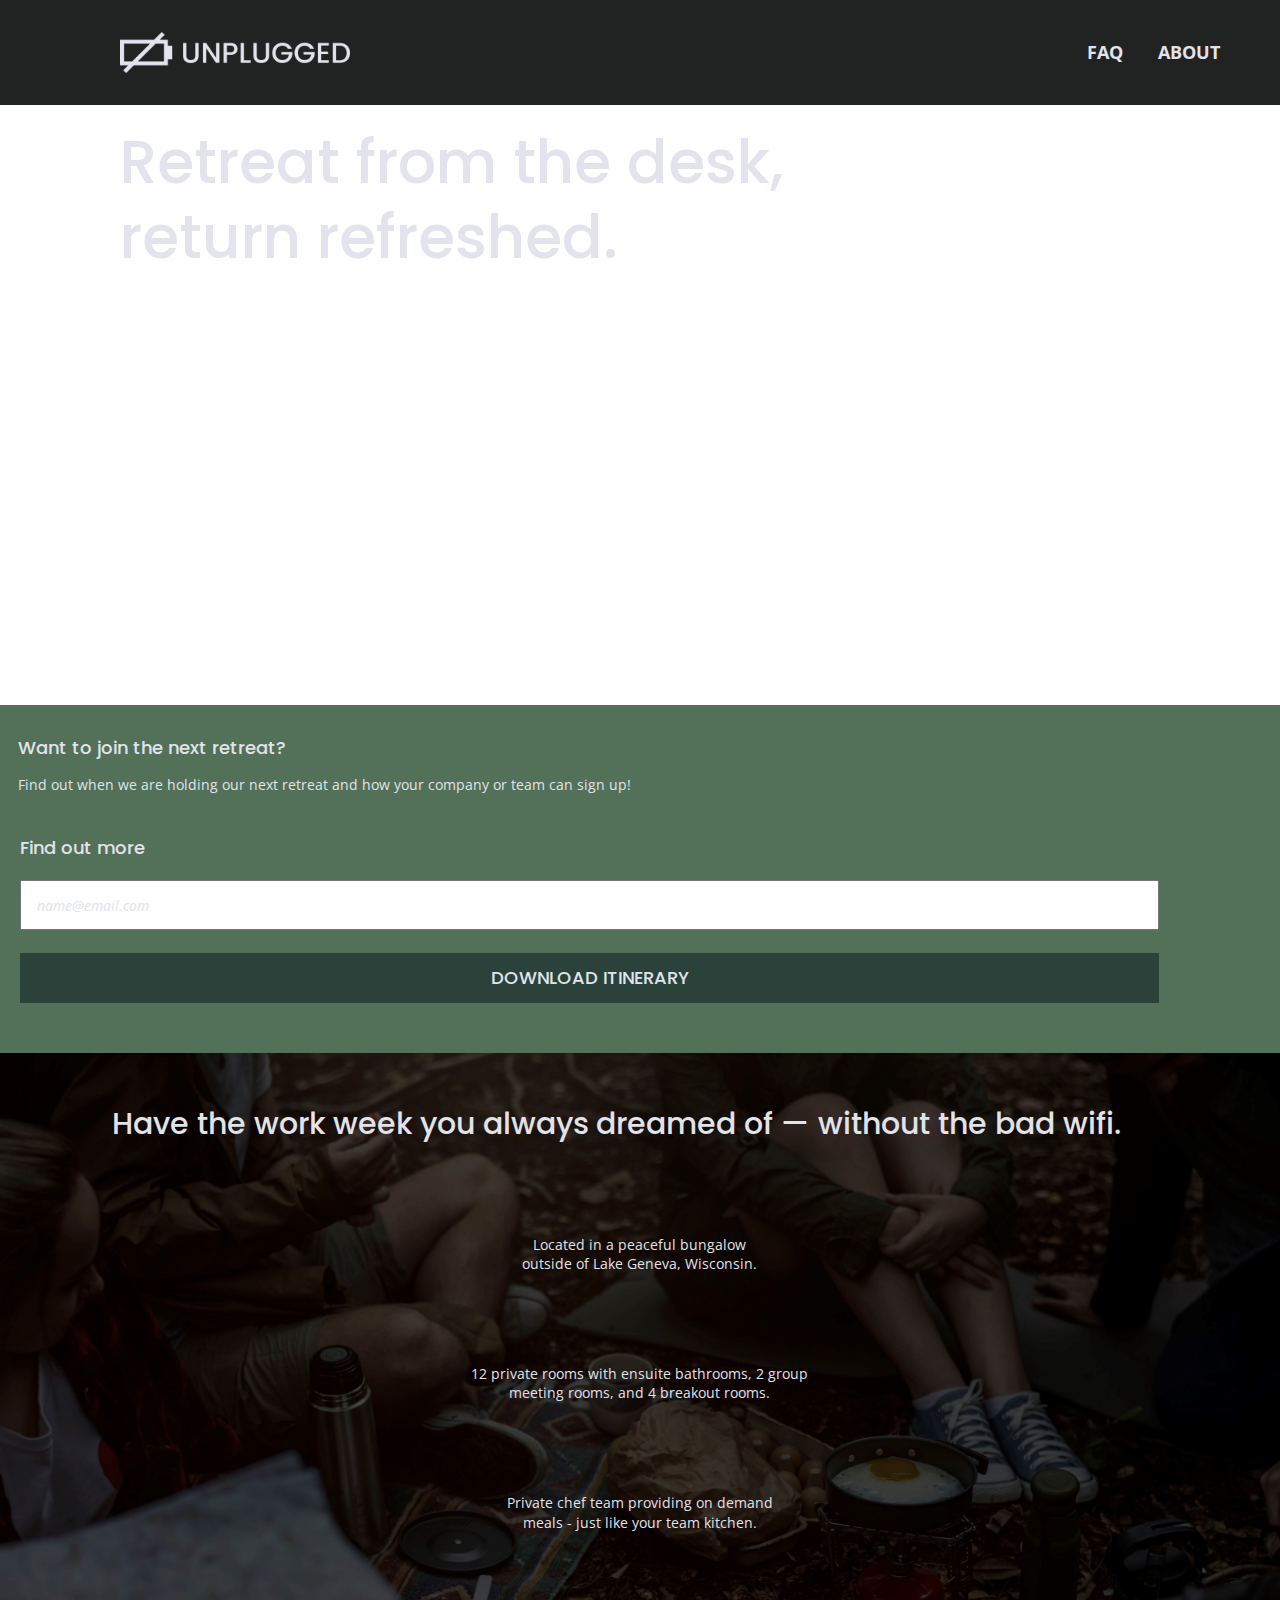
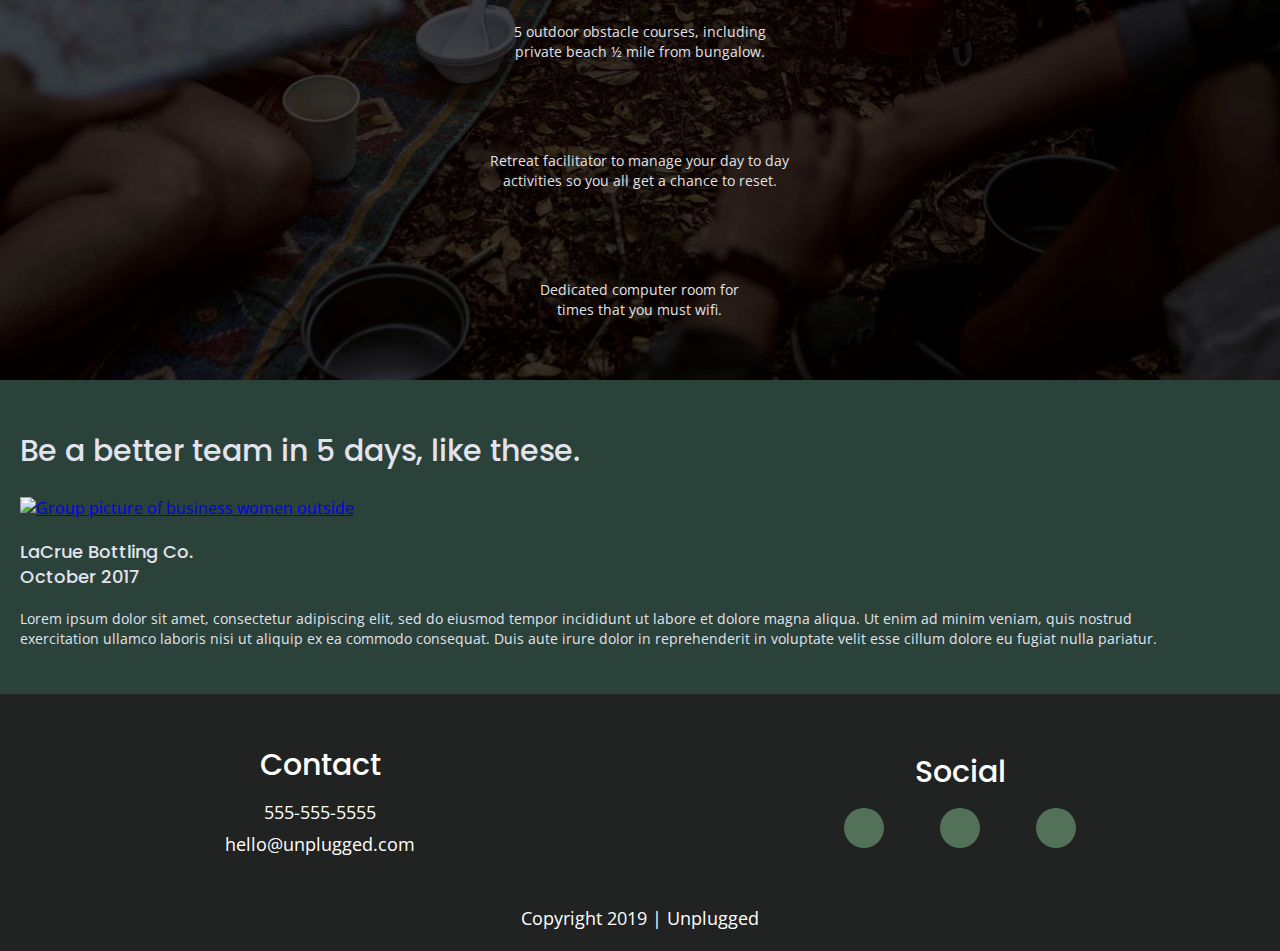
==== commit d479e6b3: "Finished tablet layout design for the homepage" ====
--- a/index.html
+++ b/index.html
@@ -57,8 +57,8 @@
         <div class="newsletter-signup">
           <h3>Want to join the next retreat?</h3>
           <p>
-            Find out when we are holding our next retreat and how your company
-            or team can sign up!
+            Find out when we are holding our next retreat and how your
+            <span id="break">company or team can sign up!</span>
           </p>
         </div>
         <div class="signup-form">
@@ -76,65 +76,87 @@
         <h2>
           Have the work week you always dreamed of — without the bad wifi.
         </h2>
-        <div id="campground">
-          <p>
-            Located in a peaceful bungalow outside of Lake Geneva, Wisconsin.
-          </p>
-          <i class="fa-solid fa-campground"></i>
-        </div>
-        <div id="bed">
-          <p>
-            12 private rooms with ensuite bathrooms, 2 group meeting rooms, and
-            4 breakout rooms.
-          </p>
-          <i class="fa-solid fa-bed"></i>
-        </div>
-        <div id="utensils">
-          <p>
-            Private chef team providing on demand meals - just like your team
-            kitchen.
-          </p>
-          <i class="fa-solid fa-utensils"></i>
-        </div>
-        <div id="shoe-prints">
-          <p>
-            5 outdoor obstacle courses, including private beach ½ mile from
-            bungalow.
-          </p>
-          <i class="fa-solid fa-shoe-prints"></i>
-        </div>
-        <div id="smile">
-          <p>
-            Retreat facilitator to manage your day to day activities so you all
-            get a chance to reset.
-          </p>
-          <i class="fa-solid fa-face-smile"></i>
-        </div>
-        <div id="wifi">
-          <p>Dedicated computer room for times that you must wifi.</p>
-          <i class="fa-solid fa-wifi"></i>
+
+        <div class="campground">
+          <div id="campground">
+            <p>
+              Located in a peaceful bungalow outside of Lake Geneva, Wisconsin.
+            </p>
+            <i class="fa-solid fa-campground"></i>
+          </div>
+        </div>
+
+        <div class="bed">
+          <div id="bed">
+            <p>
+              12 private rooms with ensuite bathrooms, 2 group meeting rooms,
+              and 4 breakout rooms.
+            </p>
+            <i class="fa-solid fa-bed"></i>
+          </div>
+        </div>
+
+        <div class="utensils">
+          <div id="utensils">
+            <p>
+              Private chef team providing on demand meals - just like your team
+              kitchen.
+            </p>
+            <i class="fa-solid fa-utensils"></i>
+          </div>
+        </div>
+
+        <div class="shoe-prints">
+          <div id="shoe-prints">
+            <p>
+              5 outdoor obstacle courses, including private beach ½ mile from
+              bungalow.
+            </p>
+            <i class="fa-solid fa-shoe-prints"></i>
+          </div>
+        </div>
+
+        <div class="smile">
+          <div id="smile">
+            <p>
+              Retreat facilitator to manage your day to day activities so you
+              all get a chance to reset.
+            </p>
+            <i class="fa-solid fa-face-smile"></i>
+          </div>
+        </div>
+
+        <div class="wifi">
+          <div id="wifi">
+            <p>Dedicated computer room for times that you must wifi.</p>
+            <i class="fa-solid fa-wifi"></i>
+          </div>
         </div>
       </div>
       <div class="previous-retreats">
         <h2>Be a better team in 5 days, like these.</h2>
+
         <a href="group-photo">
           <img
             src="img/omar-lopez-296944-unsplash-mobile.jpg"
             alt="Group picture of business women outside"
           />
         </a>
-        <h3>
-          LaCrue Bottling Co. <br />
-          October 2017
-        </h3>
-        <p>
-          Lorem ipsum dolor sit amet, consectetur adipisc&shy;ing elit, sed do
-          eiusmod tempor incididunt ut labore et dolore magna aliqua. Ut enim ad
-          minim veniam, quis nostrud exercitation ullamco laboris nisi ut
-          aliquip ex ea commodo consequat. Duis aute irure dolor in
-          reprehenderit in voluptate velit esse cillum dolore eu fugiat nulla
-          pariatur.
-        </p>
+
+        <div class="split-view">
+          <h3>
+            LaCrue Bottling Co. <br />
+            October 2017
+          </h3>
+          <p>
+            Lorem ipsum dolor sit amet, consectetur adipi&shy;sc&shy;ing elit,
+            sed do eiusmod tempor incididunt ut labore et dolore magna aliqua.
+            Ut enim ad minim veniam, quis nostrud exercitation ullam&shy;co
+            laboris nisi ut aliquip ex ea commodo conse&shy;quat. Duis aute
+            irure dolor in reprehenderit in voluptate velit esse cillum dolore
+            eu fugiat nulla pariatur.
+          </p>
+        </div>
       </div>
     </main>
 
--- a/css/main.css
+++ b/css/main.css
@@ -536,6 +536,158 @@
     width: 69%;
     padding: 95px 0 0 65px;
     font-size: 48px;
+  }
+
+  .newsletter-wrapper {
+    display: flex;
+    flex-flow: row wrap;
+    width: 100%;
+    padding-top: 45px;
+  }
+
+  .newsletter-signup {
+    display: flex;
+    justify-content: flex-start;
+    align-items: center;
+    flex-flow: column;
+    width: 50%;
+  }
+
+  .newsletter-signup h3 {
+    font-size: 24px;
+    width: 66%;
+    padding: 0 0 20px 0;
+  }
+
+  .newsletter-signup p {
+    width: 66%;
+    padding: 0;
+  }
+
+  #break {
+    display: inline-block;
+    line-break: normal;
+  }
+
+  .signup-form {
+    display: flex;
+    justify-content: flex-start;
+    align-items: flex-start;
+    flex-flow: column;
+    width: 50%;
+    margin: 0;
+  }
+
+  .signup-form h3 {
+    margin: 0;
+    padding: 0 0 20px 0;
+    font-size: 24px;
+  }
+
+  #email {
+    width: 76%;
+    height: 40px;
+    font-size: 14px;
+  }
+
+  #button {
+    width: 76%;
+    height: 40px;
+    font-size: 18px;
+    padding: 0;
+  }
+
+  .general-info {
+    display: flex;
+    justify-content: center;
+    align-items: center;
+    flex-flow: row wrap;
+  }
+
+  .general-info h2 {
+    padding: 95px 0 35px 65px;
+    font-size: 36px;
+    margin: 0;
+    width: 83%;
+  }
+
+  .general-info p {
+    padding: 25px 0 50px 0;
+    margin: 0;
+    width: 52%;
+  }
+
+  .general-info i {
+    font-size: 72px;
+  }
+
+  .campground,
+  .bed {
+    width: 50%;
+    display: flex;
+    flex-flow: row-reverse;
+  }
+
+  .utensils,
+  .shoe-prints {
+    width: 50%;
+    display: flex;
+    flex-flow: row-reverse;
+  }
+
+  .smile,
+  .wifi {
+    width: 50%;
+    display: flex;
+    flex-flow: row-reverse;
+  }
+
+  .previous-retreats {
+    display: flex;
+    flex-flow: row wrap;
+    width: 100%;
+    padding: 100px 0 100px 0;
+  }
+
+  .previous-retreats h2 {
+    font-size: 36px;
+    margin: 0;
+    padding: 0 0 25px 65px;
+    width: 64%;
+  }
+
+  .split-view {
+    display: flex;
+    flex-flow: row wrap;
+    width: 49%;
+    margin-left: 15px;
+  }
+
+  .previous-retreats a {
+    display: flex;
+    flex-flow: row wrap;
+    width: 49%;
+    padding: 0;
+  }
+
+  .previous-retreats img {
+    width: 82%;
+    padding: 0 0 0 65px;
+  }
+
+  .previous-retreats h3 {
+    display: flex;
+    flex-flow: column;
+    font-size: 24px;
+    width: 61%;
+    padding: 0 0 15px 0;
+  }
+
+  .previous-retreats p {
+    display: flex;
+    flex-flow: column;
+    width: 82%;
+    padding: 0;
   }
 
   /* Tablet Styles for About Page */
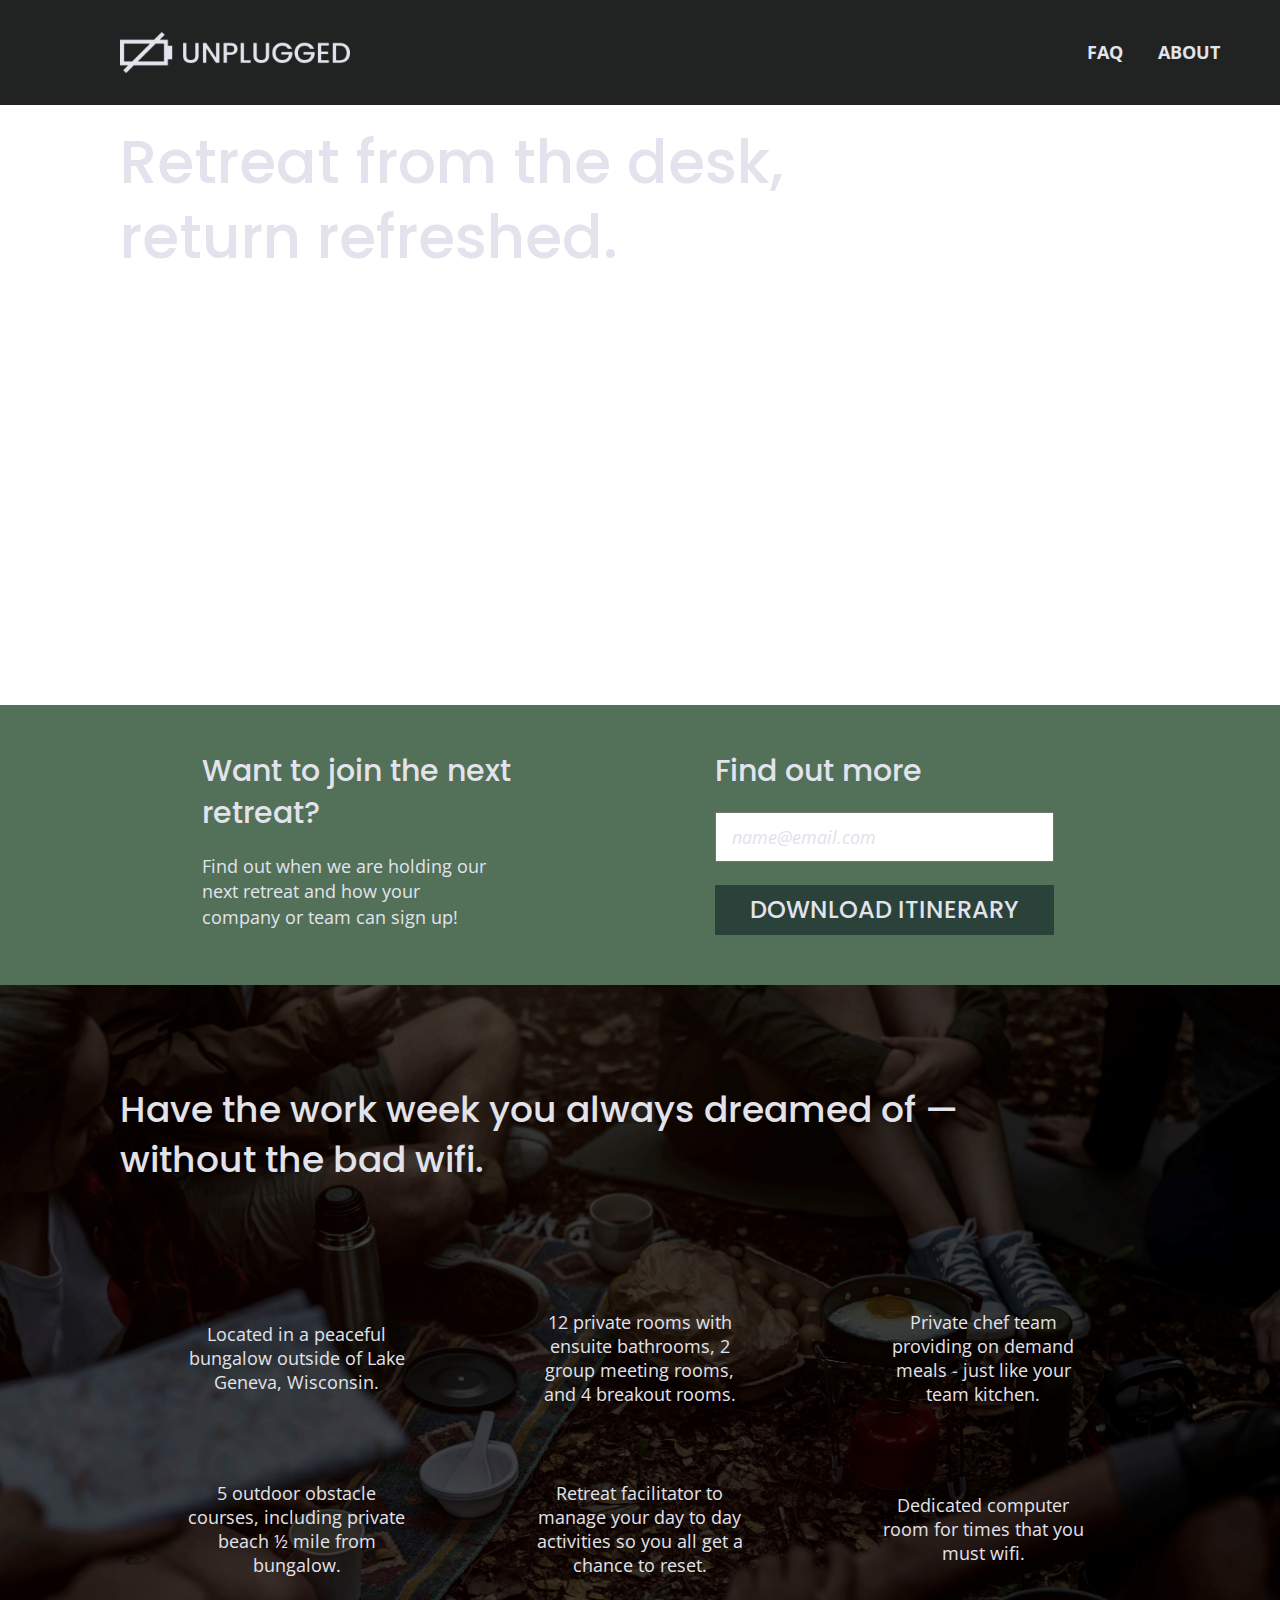
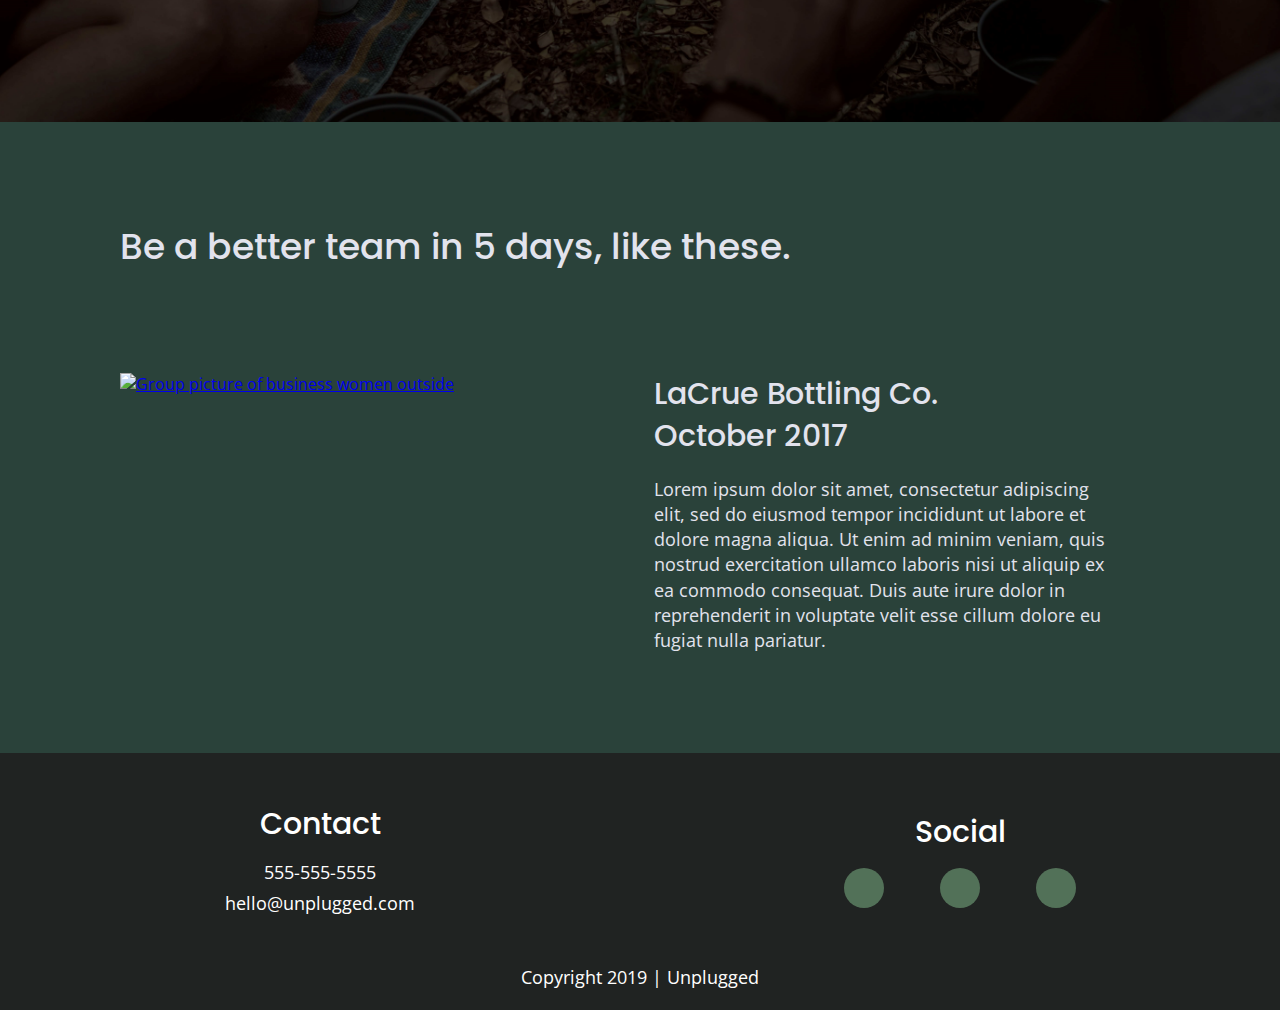
==== commit 8a76031b: "Fixed the amenities section on the homepage for the desktop layout" ====
--- a/index.html
+++ b/index.html
@@ -77,59 +77,62 @@
           Have the work week you always dreamed of — without the bad wifi.
         </h2>
 
-        <div class="campground">
-          <div id="campground">
-            <p>
-              Located in a peaceful bungalow outside of Lake Geneva, Wisconsin.
-            </p>
-            <i class="fa-solid fa-campground"></i>
-          </div>
-        </div>
-
-        <div class="bed">
-          <div id="bed">
-            <p>
-              12 private rooms with ensuite bathrooms, 2 group meeting rooms,
-              and 4 breakout rooms.
-            </p>
-            <i class="fa-solid fa-bed"></i>
-          </div>
-        </div>
-
-        <div class="utensils">
-          <div id="utensils">
-            <p>
-              Private chef team providing on demand meals - just like your team
-              kitchen.
-            </p>
-            <i class="fa-solid fa-utensils"></i>
-          </div>
-        </div>
-
-        <div class="shoe-prints">
-          <div id="shoe-prints">
-            <p>
-              5 outdoor obstacle courses, including private beach ½ mile from
-              bungalow.
-            </p>
-            <i class="fa-solid fa-shoe-prints"></i>
-          </div>
-        </div>
-
-        <div class="smile">
-          <div id="smile">
-            <p>
-              Retreat facilitator to manage your day to day activities so you
-              all get a chance to reset.
-            </p>
-            <i class="fa-solid fa-face-smile"></i>
-          </div>
-        </div>
-
-        <div class="wifi">
-          <div id="wifi">
-            <p>Dedicated computer room for times that you must wifi.</p>
-            <i class="fa-solid fa-wifi"></i>
+        <div class="amenities">
+          <div class="campground">
+            <div id="campground">
+              <p>
+                Located in a peaceful bungalow outside of Lake Geneva,
+                Wisconsin.
+              </p>
+              <i class="fa-solid fa-campground"></i>
+            </div>
+          </div>
+
+          <div class="bed">
+            <div id="bed">
+              <p>
+                12 private rooms with ensuite bathrooms, 2 group meeting rooms,
+                and 4 breakout rooms.
+              </p>
+              <i class="fa-solid fa-bed"></i>
+            </div>
+          </div>
+
+          <div class="utensils">
+            <div id="utensils">
+              <p>
+                Private chef team providing on demand meals - just like your
+                team kitchen.
+              </p>
+              <i class="fa-solid fa-utensils"></i>
+            </div>
+          </div>
+
+          <div class="shoe-prints">
+            <div id="shoe-prints">
+              <p>
+                5 outdoor obstacle courses, including private beach ½ mile from
+                bungalow.
+              </p>
+              <i class="fa-solid fa-shoe-prints"></i>
+            </div>
+          </div>
+
+          <div class="smile">
+            <div id="smile">
+              <p>
+                Retreat facilitator to manage your day to day activities so you
+                all get a chance to reset.
+              </p>
+              <i class="fa-solid fa-face-smile"></i>
+            </div>
+          </div>
+
+          <div class="wifi">
+            <div id="wifi">
+              <p>Dedicated computer room for times that you must wifi.</p>
+              <i class="fa-solid fa-wifi"></i>
+            </div>
           </div>
         </div>
       </div>
--- a/css/main.css
+++ b/css/main.css
@@ -16,6 +16,7 @@
   font-size: 16px;
   line-height: 1.4;
   font-family: "Open Sans", sans-serif;
+  font-weight: 400;
 }
 
 /*
@@ -439,9 +440,162 @@
   font-size: 14px;
 }
 
-/* Base Mobile Styles for About Page */
+/********************* Base Mobile Styles for About Page ******************************/
+
+.about-wrapper {
+  display: flex;
+  justify-content: center;
+  align-items: center;
+  flex-flow: column;
+  color: #e2e3ed;
+}
+
+.mission {
+  background: #527158;
+  width: 100%;
+}
+
+.mission h1 {
+  display: flex;
+  justify-content: flex-start;
+  align-items: flex-start;
+  font-family: "Poppins", sans-serif;
+  font-weight: 500;
+  font-size: 30px;
+  width: 78%;
+  margin: 0;
+  padding: 50px 0 20px 20px;
+}
+
+.mission p {
+  display: flex;
+  justify-content: flex-start;
+  align-items: flex-start;
+  font-size: 14px;
+  line-height: 18px;
+  width: 89%;
+  margin: 0;
+  padding: 0 0 20px 20px;
+}
+
+p.second-paragraph {
+  padding: 0 0 50px 20px;
+}
+
+.map {
+  width: 100%;
+  position: relative;
+  padding-bottom: 125%;
+  height: 0;
+  overflow: fill;
+}
+
+.map iframe {
+  position: absolute;
+  top: 0;
+  left: 0;
+  width: 100%;
+  height: 100%;
+}
+
+.contact {
+  background: #2a423a;
+  padding-bottom: 50px;
+  width: 100%;
+}
+
+.contact h1 {
+  display: flex;
+  justify-content: flex-start;
+  align-items: flex-start;
+  font-family: "Poppins", sans-serif;
+  font-weight: 500;
+  font-size: 30px;
+  width: 89%;
+  margin: 0;
+  padding: 50px 0 0 20px;
+}
+
+.contact h3 {
+  display: flex;
+  justify-content: flex-start;
+  align-items: flex-start;
+  font-family: "Poppins", sans-serif;
+  font-weight: 500;
+  font-size: 18px;
+  width: 80%;
+  margin: 0;
+  padding: 20px 0 15px 20px;
+}
+
+.contact p {
+  display: flex;
+  justify-content: flex-start;
+  align-items: flex-start;
+  font-size: 14px;
+  line-height: auto;
+  width: 89%;
+  margin: 0;
+  padding-left: 20px;
+}
+
+.general a,
+.facilitator a {
+  display: flex;
+  justify-content: flex-start;
+  align-items: flex-start;
+  text-decoration: none;
+  font-style: normal;
+  color: #e1e2ea;
+  font-size: 14px;
+  padding-left: 20px;
+  width: 60%;
+}
 
 /* Base Mobile Styles for FAQ Page */
+
+.faq-wrapper {
+  display: flex;
+  justify-content: center;
+  align-items: center;
+  background: #527158;
+  color: #e2e3ed;
+  margin: 0;
+  width: 100%;
+}
+
+.faq h1 {
+  font-family: "Poppins", sans-serif;
+  font-weight: 500;
+  font-size: 30px;
+  padding: 50px 0 50px 15px;
+  margin: 0;
+  width: 72%;
+  line-height: 30px;
+}
+
+.faq h3 {
+  font-family: "Poppins", sans-serif;
+  font-weight: 500;
+  font-size: 18px;
+  padding: 0 0 15px 15px;
+  margin: 0;
+  width: 83%;
+  line-height: 24px;
+}
+
+.faq p {
+  font-size: 14px;
+  padding: 0 0 45px 15px;
+  margin: 0;
+  width: 90%;
+  line-height: 18px;
+}
+
+p.accommodate,
+p.available {
+  width: 79.5%;
+}
 
 /*---------- TABLET STYLES ------------- */
 
@@ -692,7 +846,184 @@
 
   /* Tablet Styles for About Page */
 
+  .mission {
+    display: flex;
+    flex-flow: row wrap;
+  }
+
+  .mission h1 {
+    font-size: 36px;
+    width: 72%;
+    margin: 0;
+    padding: 95px 0 40px 65px;
+  }
+
+  .about-row1 {
+    display: flex;
+    flex-flow: row wrap;
+    width: 100%;
+  }
+
+  .p1,
+  .p2 {
+    width: 50%;
+  }
+
+  p.first-paragraph {
+    margin: 0;
+    padding: 0 0 95px 65px;
+    width: 79%;
+  }
+
+  p.second-paragraph {
+    padding: 0 0 95px 20px;
+    width: 79%;
+  }
+
+  .map {
+    width: 100%;
+    position: relative;
+    padding-bottom: 46%;
+    height: 0;
+    overflow: hidden;
+  }
+
+  .map iframe {
+    position: absolute;
+    top: 0;
+    left: 0;
+    width: 100%;
+    height: 100%;
+  }
+
+  .contact {
+    display: flex;
+    flex-flow: row wrap;
+    width: 100%;
+    padding-bottom: 100px;
+  }
+
+  .contact h1 {
+    font-size: 36px;
+    line-height: 48px;
+    width: 68%;
+    margin: 0;
+    padding: 95px 0 60px 65px;
+  }
+
+  .about-row2 {
+    display: flex;
+    justify-content: center;
+    align-items: flex-start;
+    flex-flow: row wrap;
+    width: 100%;
+  }
+
+  .info,
+  .chat {
+    width: 50%;
+  }
+
+  .info h3 {
+    font-size: 24px;
+    width: 80%;
+    margin: 0;
+    padding: 0 0 20px 65px;
+  }
+
+  .chat h3 {
+    font-size: 24px;
+    width: 80%;
+    margin: 0;
+    padding: 0 0 20px 30px;
+  }
+
+  .info p {
+    width: 89%;
+    margin: 0;
+    padding-left: 65px;
+  }
+
+  .general a {
+    padding-left: 65px;
+  }
+
+  .facilitator a {
+    padding-left: 30px;
+  }
+
   /* Tablet Styles for FAQ Page */
+
+  .row-one,
+  .row-two {
+    display: flex;
+    flex-flow: row wrap;
+    width: 100%;
+  }
+
+  #first-question {
+    width: 41%;
+    padding: 0 0 0 65px;
+  }
+
+  #second-question {
+    width: 46%;
+    padding: 0 0 0 30px;
+  }
+
+  #third-question {
+    width: 41%;
+    padding: 0 0 0 65px;
+  }
+
+  #fourth-question {
+    width: 46%;
+    padding: 0 0 0 30px;
+  }
+
+  .faq h1 {
+    font-size: 36px;
+    padding: 95px 0 30px 65px;
+    margin: 0;
+    width: 72%;
+    line-height: 48px;
+  }
+
+  .faq h3 {
+    font-size: 14px;
+    padding: 0 0 20px 0;
+    line-height: 18px;
+    width: 84%;
+  }
+
+  #second-question h3 {
+    width: 75%;
+  }
+
+  .faq p {
+    padding: 0;
+    margin: 0;
+  }
+
+  #first-question p {
+    margin-bottom: 55px;
+    width: 100%;
+  }
+
+  #second-question p {
+    margin-bottom: 35px;
+    width: 90%;
+  }
+
+  p.accommodate {
+    width: 100%;
+    margin: 0 0 120px 0;
+  }
+
+  p.available {
+    width: 85%;
+    margin: 0 0 102px 0;
+  }
 }
 
 /*---------- DESKTOP STYLES ------------- */
@@ -801,9 +1132,383 @@
     line-height: 75px;
   }
 
+  .newsletter-wrapper {
+    display: flex;
+    flex-flow: row wrap;
+    width: 100%;
+    padding-top: 45px;
+  }
+
+  .newsletter-signup {
+    display: flex;
+    justify-content: flex-start;
+    align-items: flex-start;
+    flex-flow: column;
+    width: 50%;
+  }
+
+  .newsletter-signup h3 {
+    font-size: 30px;
+    width: 52%;
+    padding: 0 0 0 202px;
+  }
+
+  .newsletter-signup p {
+    width: 47%;
+    padding: 0;
+    font-size: 18px;
+    padding: 20px 0 0 202px;
+  }
+
+  #break {
+    display: inline-block;
+    line-break: normal;
+  }
+
+  .signup-form {
+    display: flex;
+    justify-content: flex-start;
+    align-items: flex-start;
+    flex-flow: column;
+    width: 50%;
+    margin: 0;
+  }
+
+  .signup-form h3 {
+    width: 35%;
+    margin: 0;
+    padding: 0 0 20px 75px;
+    font-size: 30px;
+  }
+
+  #email {
+    width: 53%;
+    height: 50px;
+    font-size: 18px;
+    margin: 0 202px 0 75px;
+  }
+
+  #button {
+    width: 53%;
+    height: 50px;
+    font-size: 24px;
+    padding: 0;
+    margin: 0 202px 0 75px;
+  }
+
+  .general-info {
+    display: flex;
+    justify-content: flex-start;
+    align-items: flex-start;
+    flex-flow: row wrap;
+  }
+
+  .general-info h2 {
+    display: flex;
+    justify-content: flex-start;
+    align-items: flex-start;
+    padding: 100px 0 100px 0;
+    font-size: 36px;
+    margin: 0 0 0 120px;
+    width: 70.5%;
+  }
+
+  .general-info p {
+    padding: 25px 0 50px 0;
+    margin: 0;
+    font-size: 18px;
+    line-height: 24px;
+  }
+
+  .general-info i {
+    font-size: 72px;
+  }
+
+  .amenities {
+    display: flex;
+    justify-content: center;
+    align-items: center;
+    flex-flow: row wrap;
+    width: 100%;
+    padding: 0 125px 95px 125px;
+  }
+
+  .campground,
+  .bed,
+  .utensils {
+    width: 33.333%;
+    display: flex;
+    flex-flow: row-reverse;
+  }
+  .shoe-prints,
+  .smile,
+  .wifi {
+    width: 33.333%;
+    display: flex;
+    flex-flow: row-reverse;
+  }
+
+  #campground,
+  #bed,
+  #utensils,
+  #shoe-prints,
+  #smile,
+  #wifi {
+    display: flex;
+    justify-content: center;
+    align-items: center;
+  }
+
+  #campground p,
+  #bed p,
+  #utensils p,
+  #shoe-prints p,
+  #wifi p {
+    width: 64%;
+  }
+
+  #smile p {
+    width: 62%;
+  }
+
+  .previous-retreats {
+    display: flex;
+    flex-flow: row wrap;
+    width: 100%;
+    padding: 100px 0 100px 0;
+  }
+
+  .previous-retreats h2 {
+    font-size: 36px;
+    margin: 0;
+    padding: 0 0 100px 120px;
+    width: 64%;
+  }
+
+  .split-view {
+    display: flex;
+    flex-flow: row wrap;
+    width: 48.5%;
+    margin-left: 40px;
+  }
+
+  .previous-retreats a {
+    display: flex;
+    flex-flow: row wrap;
+    width: 48%;
+    padding: 0;
+  }
+
+  .previous-retreats img {
+    width: 79%;
+    padding: 0 0 0 120px;
+  }
+
+  .previous-retreats h3 {
+    display: flex;
+    flex-flow: column;
+    font-size: 30px;
+    width: 61%;
+    padding: 0 0 20px 0;
+  }
+
+  .previous-retreats p {
+    display: flex;
+    flex-flow: column;
+    width: 73%;
+    padding: 0;
+    font-size: 18px;
+  }
+
   /* Desktop Styles for About Page */
 
+  .mission {
+    display: flex;
+    flex-flow: row wrap;
+  }
+
+  .mission h1 {
+    font-size: 48px;
+    width: 63%;
+    margin: 0;
+    padding: 95px 0 40px 120px;
+  }
+
+  .about-row1 {
+    display: flex;
+    flex-flow: row wrap;
+    width: 100%;
+  }
+
+  .p1,
+  .p2 {
+    width: 50%;
+  }
+
+  p.first-paragraph {
+    font-size: 18px;
+    line-height: 24px;
+    margin: 0;
+    padding: 0 0 100px 120px;
+    width: 73%;
+  }
+
+  p.second-paragraph {
+    font-size: 18px;
+    line-height: 24px;
+    padding: 0 0 100px 30px;
+    width: 73%;
+  }
+
+  .map {
+    width: 100%;
+    position: relative;
+    padding-bottom: 38%;
+    height: 0;
+    overflow: hidden;
+  }
+
+  .map iframe {
+    position: absolute;
+    top: 0;
+    left: 0;
+    width: 100%;
+    height: 100%;
+  }
+
+  .contact {
+    display: flex;
+    flex-flow: row wrap;
+    padding-bottom: 100px;
+  }
+
+  .contact h1 {
+    font-size: 48px;
+    line-height: 72px;
+    width: 68%;
+    margin: 0;
+    padding: 100px 0 40px 120px;
+  }
+
+  .about-row2 {
+    display: flex;
+    justify-content: center;
+    align-items: flex-start;
+    flex-flow: row wrap;
+    width: 100%;
+  }
+
+  .info,
+  .chat {
+    width: 50%;
+  }
+
+  .info h3 {
+    font-size: 30px;
+    width: 75%;
+    margin: 0;
+    padding: 0 0 40px 120px;
+  }
+
+  .chat h3 {
+    font-size: 30px;
+    width: 75%;
+    margin: 0;
+    padding: 0 0 40px 30px;
+  }
+
+  .info p {
+    font-size: 18px;
+    width: 60%;
+    margin: 0;
+    padding-left: 120px;
+  }
+
+  .general a {
+    font-size: 18px;
+    padding-left: 120px;
+    width: 51%;
+  }
+
+  .facilitator a {
+    font-size: 18px;
+    padding-left: 30px;
+    width: 51%;
+  }
+
   /* Desktop Styles for FAQ Page */
+
+  .row-one,
+  .row-two {
+    display: flex;
+    flex-flow: row wrap;
+    width: 100%;
+  }
+
+  #first-question {
+    width: 41%;
+    padding: 0 0 0 120px;
+  }
+
+  #second-question {
+    width: 46%;
+    padding: 0 0 0 30px;
+  }
+
+  #third-question {
+    width: 41%;
+    padding: 0 0 0 120px;
+  }
+
+  #fourth-question {
+    width: 46%;
+    padding: 0 0 0 30px;
+  }
+
+  .faq h1 {
+    font-size: 48px;
+    padding: 95px 0 45px 120px;
+    margin: 0;
+    width: 72%;
+    line-height: auto;
+  }
+
+  .faq h3 {
+    font-size: 18px;
+    padding: 0 0 20px 0;
+    line-height: 18px;
+    width: 84%;
+  }
+
+  #second-question h3 {
+    width: 75%;
+  }
+
+  .faq p {
+    padding: 0;
+    margin: 0;
+    font-size: 18px;
+  }
+
+  #first-question p {
+    margin-bottom: 55px;
+    width: 91%;
+  }
+
+  #second-question p {
+    margin-bottom: 35px;
+    width: 78%;
+  }
+
+  p.accommodate {
+    width: 91%;
+    margin: 0 0 120px 0;
+  }
+
+  p.available {
+    width: 78%;
+    margin: 0 0 102px 0;
+  }
 }
 
 /* ==========================================================================
